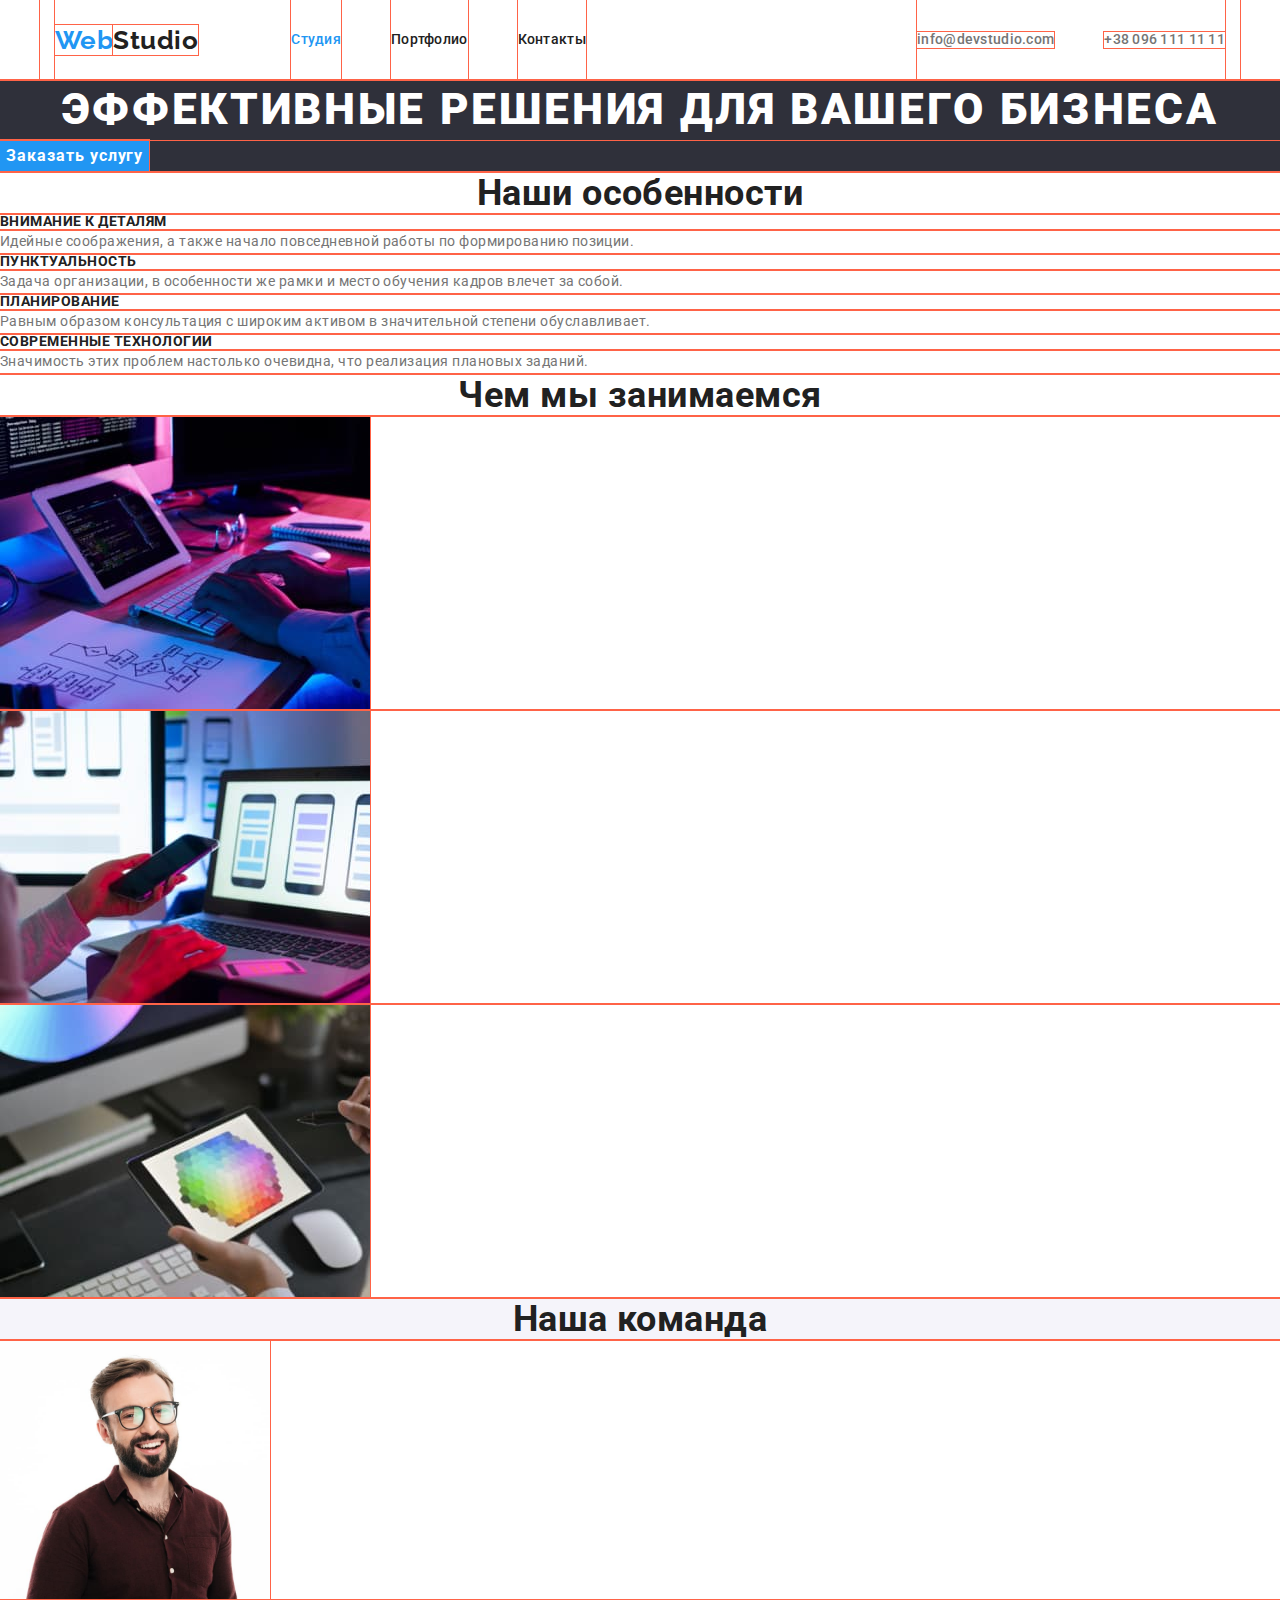
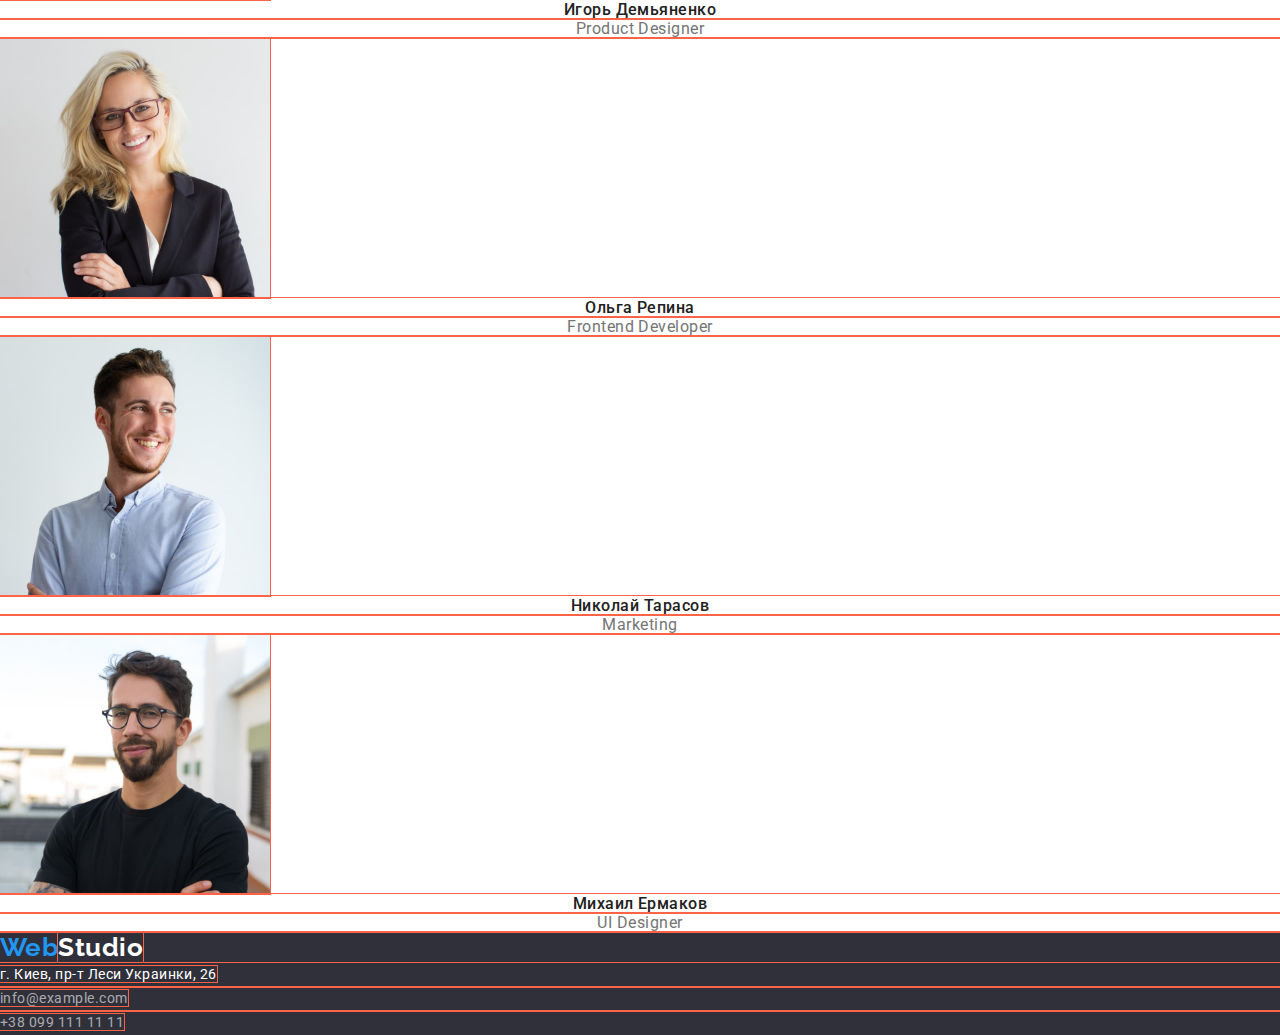
==== index.html @ 12de0ea3 "header positie" ====
<!DOCTYPE html>
<html lang="ru">
<head>
    <meta charset="UTF-8">
    <meta http-equiv="X-UA-Compatible" content="IE=edge">
    <meta name="viewport" content="width=device-width, initial-scale=1.0">
    <title>Web studio</title>
    <link rel="stylesheet" href="https://cdnjs.cloudflare.com/ajax/libs/modern-normalize/1.1.0/modern-normalize.min.css">
    <link rel="preconnect" href="https://fonts.googleapis.com">
    <link rel="preconnect" href="https://fonts.gstatic.com" crossorigin>
    <link href="https://fonts.googleapis.com/css2?family=Raleway:wght@700&family=Roboto:wght@400;500;700;900&display=swap"
        rel="stylesheet">
    <link rel="stylesheet" href="./css/styles.css" />

</head>
<body class="body">

<!--Шапка сайта-->
    <header class="page-header">
        <div class="container">
            <nav class="main-nav">
                <a href="./index.html" class="header-logo">Web<span class="header-logo-span">Studio</span></a>
                    
                <ul class="site-nav list">
                    <li class="item"><a href="./index.html" class="site-nav-link active">Студия</a></li>
                    <li class="item"><a href="./portfolio.html" class="site-nav-link">Портфолио</a></li>
                    <li class="item"><a href="./" class="site-nav-link">Контакты</a></li>
                </ul>
            </nav>
                    
            <ul class="auth-nav list">
                <li class="item"><a href="mailto:info@devstudio.com" class="auth-nav-link">info@devstudio.com</a></li>
                <li class="item"><a href="tel:+380961111111" class="auth-nav-link">+38 096 111 11 11</a></li>
            </ul>
        </div>
    </header>

 <!--Основной контент-->
    <main>

    <!--Герой-->
        <section class="hero">
            <h1 class="hero-title">Эффективные решения для вашего бизнеса</h1>
            <button type="button" class="hero-button" >Заказать услугу</button>
        </section>

    <!--Особенности-->
        <section class="section">
            <h2 class="section-title">Наши особенности</h2>
            <ul class="advantages list">
                <li>
                    <h3 class="advantages-title">Внимание к деталям</h3>
                    <p class="advantages-text">
                    Идейные соображения, а также начало повседневной работы по формированию позиции.
                    </p>
                </li>
                <li>
                    <h3 class="advantages-title">Пунктуальность</h3>
                    <p class="advantages-text">
                    Задача организации, в особенности же рамки и место обучения кадров влечет за собой.
                    </p>
                </li>
                <li>
                    <h3 class="advantages-title">Планирование</h3>
                    <p class="advantages-text">
                    Равным образом консультация с широким активом в значительной степени обуславливает.
                    </p>
                </li>
                <li>
                    <h3 class="advantages-title">Современные технологии</h3>
                    <p class="advantages-text">
                    Значимость этих проблем настолько очевидна, что реализация плановых заданий.
                    </p>
                </li>
            </ul>
        </section>

    <!--Деятельность-->
        <section class="section">
            <h2 class="section-title">Чем мы занимаемся</h2>
            <ul class="work list">
                <li>
                    <img src="./images/img1.jpg" alt="Пишем код любой сложности" 
                    width="370" height="294">
                </li>
                <li>
                    <img src="./images/img2.jpg" alt="Создаём мобильные предложения" 
                    width="370" height="294">
                </li>
                <li>
                    <img src="./images/img3.jpg" alt="Выполняем дизанейрские работы" 
                    width="370" height="294">
                </li>
            </ul>
        </section>
 
    <!--Команда-->
        <section class="section team">
            <h2 class="section-title">Наша команда</h2>
            <ul class="team list">
                <li class="team-item">
                    <img src="./images/img.jpg" alt="Игорь Демьяненко" width="270" height="260">
                    <h3 class="team-title">Игорь Демьяненко</h3>
                    <p class="team-text" lang="en">Product Designer</p>
                </li>
                <li class="team-item">
                    <img src="./images/img(1).jpg" alt="Ольга Репина" width="270"  height="260">
                    <h3 class="team-title">Ольга Репина</h3>
                    <p class="team-text" lang="en">Frontend Developer</p>
                </li>
                <li class="team-item">
                    <img src="./images/img(2).jpg" alt="Николай Тарасов" width="270"  height="260">
                    <h3 class="team-title">Николай Тарасов</h3>
                    <p class="team-text" lang="en">Marketing</p>
                </li>
                <li class="team-item">
                    <img src="./images/img(3).jpg" alt="Михаил Ермаков" width="270"  height="260">
                    <h3 class="team-title">Михаил Ермаков</h3>
                    <p class="team-text" lang="en">UI Designer</p>
                </li>
            </ul>

        </section>

    </main>

<!--Подвал-->
    <footer class="footer">
            <a class="footer-logo" href="./index.html">Web<span class="footer-logo span">Studio</span></a>
            <address>
                <ul class="address list">
                    <li><a href="https://goo.gl/maps/AirsbdC57sYQPZAz8" 
                        target="_blank" rel="noopener noreferrer" class="footer-link address">г. Киев, пр-т Леси Украинки, 26</a></li>
                    <li><a href="mailto:info@dexample.com" class="footer-link">info@example.com</a></li>
                    <li><a href="tel:+380991111111" class="footer-link">+38 099 111 11 11</a></li>
                </ul>                             
            </address>
    </footer>
</body>
</html>
---- css/styles.css ----
:root {
    --main-color: #757575;
    --secondary-color: #212121;
   
    --accent-color: #2196F3;
    --white-color: #FFFFFF;
    --grey-color: #2F303A;

    --team-color: #F5F4FA;
    --adress-color: #FFFFFF99;
}

* {
    outline: 1px solid tomato;
}

.body {
    background-color: var(--white-color);
    color: var(--main-color);
   
    font-family: Roboto, sans-serif;
    letter-spacing: 0.03em;
}

.list {
    list-style: none;
}

h1, h2, h3, h4, h5, h6, p {
    margin-top: 0;
    margin-bottom: 0;
    margin-left: 0;;
}

ul, li {
    padding: 0;
    margin: 0;
}

img {
    display: block;
}

.container  {
    width: 1200px;
    margin-left: auto;
    margin-right: auto;
    padding-left: 15px;
    padding-right: 15px;
}

/* page-header */

.page-header .container {
    display: flex;
}

/* nav */

.main-nav, .auth-nav, .site-nav {
 display: flex;
 align-items: center;
}

.header-logo {
    margin-right: 93px;
}

.header-logo,
.footer-logo {
    color: var(--accent-color);
   
    font-family: Raleway, sans-serif;
    font-weight: 700;
    font-size: 26px;
    line-height: 1.19;
    text-decoration: none;
 
}

.header-logo-span {
    color: var(--secondary-color);
}

.site-nav .item + .item {
    margin-left: 50px;
}

.site-nav-link {
    display: block;
    padding-top: 32px;
    padding-bottom: 32px;


    color: var(--secondary-color);
    
    font-weight: 500;
    font-size: 14px;
    line-height: 1.14;
    letter-spacing: 0.02em;
    text-decoration: none;
}

.site-nav-link.active {
    color: var(--accent-color);
}

.site-nav-link:hover,
.site-nav-link:focus {
    color: var(--accent-color);
}

.auth-nav .item + .item {
    margin-left: 50px;
}

.auth-nav {
    margin-left: auto;
}

.auth-nav-link {
    display: block;
    color: inherit;
    
    font-weight: 500;
    font-size: 14px;
    line-height: 1.14;
    letter-spacing: 0.02em;
    list-style: none;
    text-decoration: none;
}

.auth-nav-link:hover,
.auth-nav-link:focus {
    color: var(--accent-color);
}

/* hero */

.hero {
    background-color: rgba(47, 48, 58, 1);
}

.hero-title {
    color: var(--white-color);

    font-weight: 900;
    font-size: 44px;
    line-height: 1.36;
    text-align: center;
    letter-spacing: 0.06em;
    text-transform: uppercase;
}

/* buttons */
.hero-button {
    color: var(--white-color);
    background-color: var(--accent-color);

    font-family: roboto, sans-serif;
    font-weight: 700;
    font-size: 16px;
    line-height: 1.88;
    
    border-style:hidden;
    letter-spacing: 0.06em;
    
    cursor: pointer;
}

.hero-button:hover,
.hero-button:focus {
    background-color: #188CE8;
}


.filter-button {
    color: var(--secondary-color);

    font-family: roboto, sans-serif;
    font-weight: 500;
    font-size: 16px;
    line-height: 1.62;
    letter-spacing: 0.03em;

    cursor:pointer;

}

.filter-button:hover,
.filter-button:focus {
    color: var(--white-color);
    background-color: var(--accent-color);
}

.filter-button.active {
    color: var(--white-color);
    background-color: var(--accent-color);
}

/* section  */

.section h1 {
    color: var(--secondary-color);

    font-weight: 900;
    font-size: 44px;
    line-height: 1.36;
    text-align: center;
    letter-spacing: 0.06em;
    text-transform: uppercase;
}

.section h2 {
    color: var(--secondary-color);

    font-weight: 700;
    font-size: 36px;
    line-height: 1.17;
    text-align: center;

}

.advantages-title {
    color: var(--secondary-color);

    font-weight: 700;
    font-size: 14px;
    line-height: 1.14;
    text-transform: uppercase;
}

.advantages-text {
    font-size: 14px;
    line-height: 1.71;
}

.section.team {
    background-color: var(--team-color);
}

.team.list {
    background-color: var(--white-color);
}

.team-title,
.team-text {
    text-align: center;
}

.team p {
    font-size: 16px;
    line-height: 1.19;
}

.team h3 {
    color: var(--secondary-color);
    
    font-weight: 500;
    font-size: 16px;
    line-height: 1.19;
    letter-spacing: 0.03em;
}

.projects {
    color:var(--main-color);

    font-size: 16px;
    line-height: 1.88;
    text-decoration: none;
}

.projects h2 {
    color: var(--secondary-color);
       
    font-weight: 700;
    font-size: 18px;
    line-height: 2;
    letter-spacing: 0.06em;
    text-align: left;
}





/* footer */

.footer {
    background-color: var(--grey-color)
}


.footer-logo {
    font-family: raleway, sans-serif;
    font-weight: 700;
    font-size: 26px;
    line-height: 1.19;
    text-decoration: none;
}

.footer-logo.span {
    color:var(--white-color);
}

.footer-link {
color: var(--adress-color);

font-style: normal;
font-size: 14px;
line-height: 1.71;
text-decoration: none;
}

.footer-link:hover,
.footer-link:focus {
    color: var(--accent-color);
}

.footer-link.address {
    color: var(--white-color);
}

.footer-link.address:hover,
.footer-link.address:focus {
    color: var(--accent-color);
}
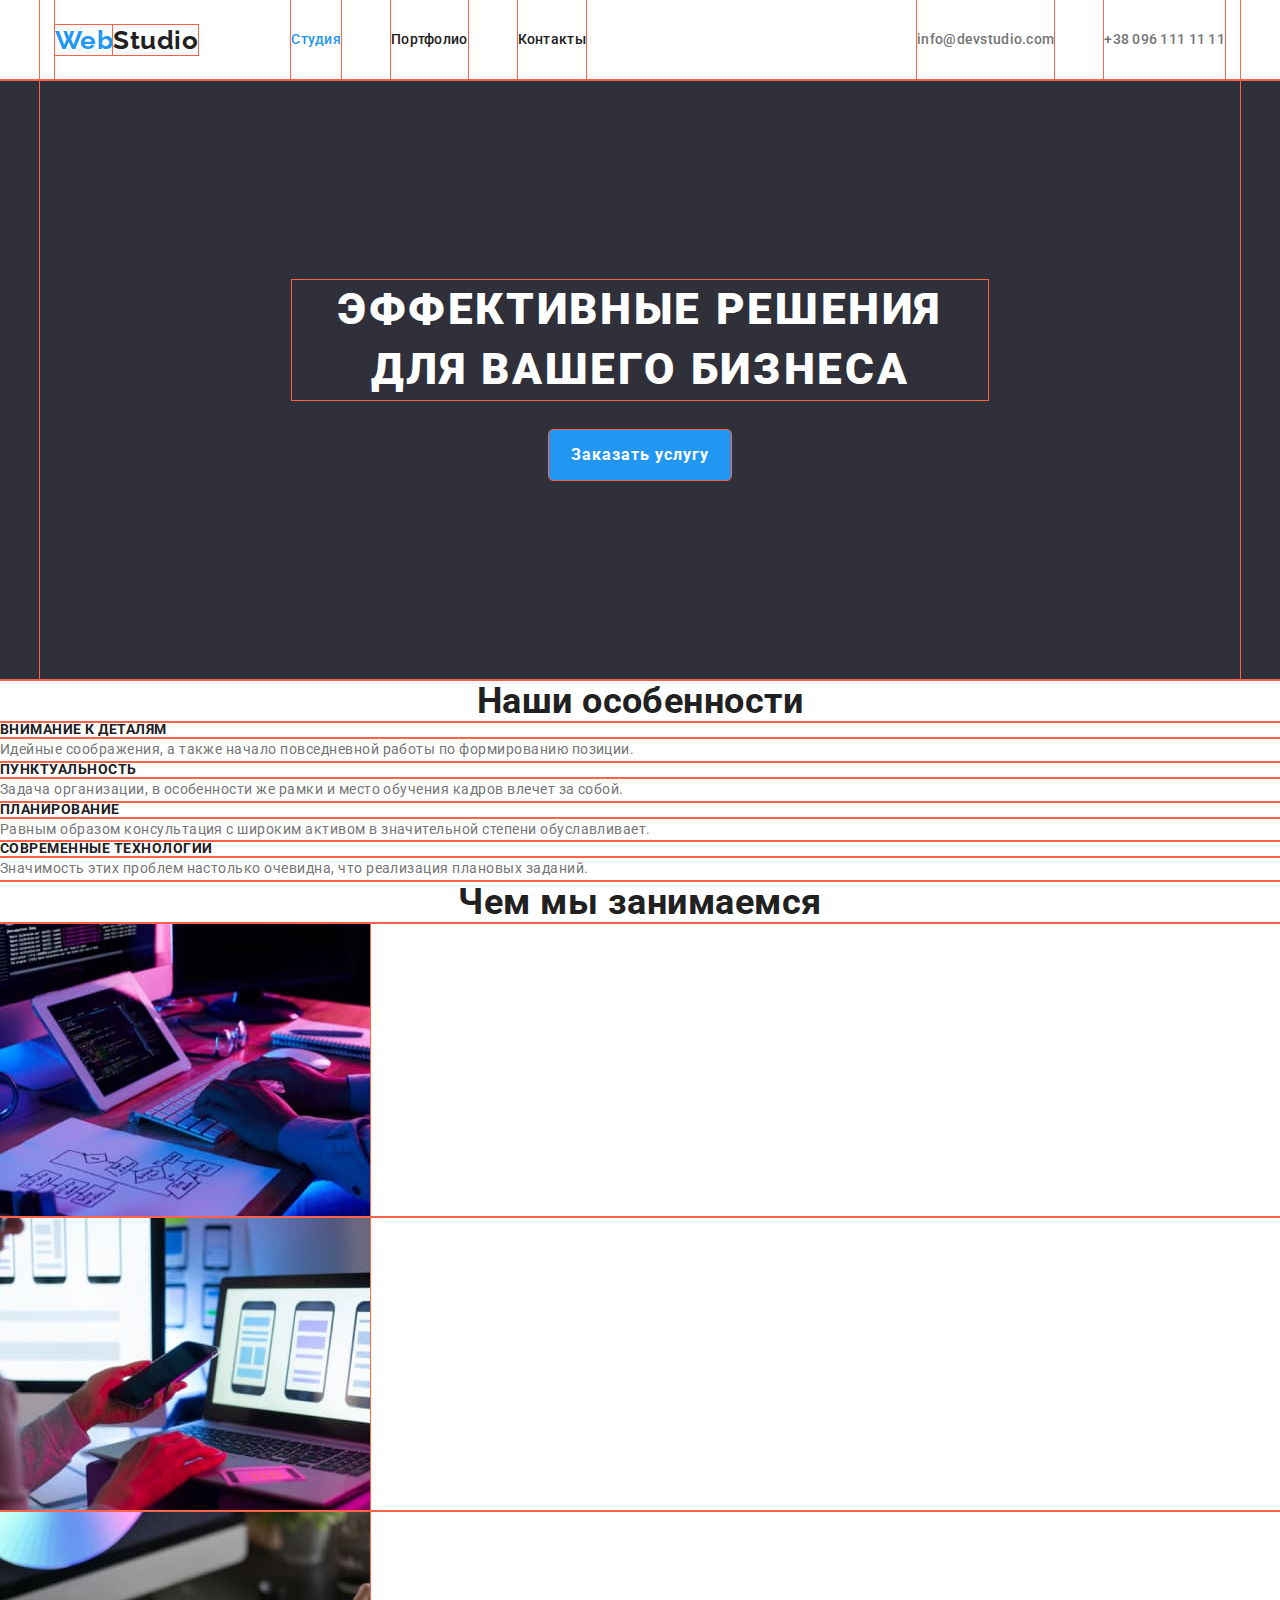
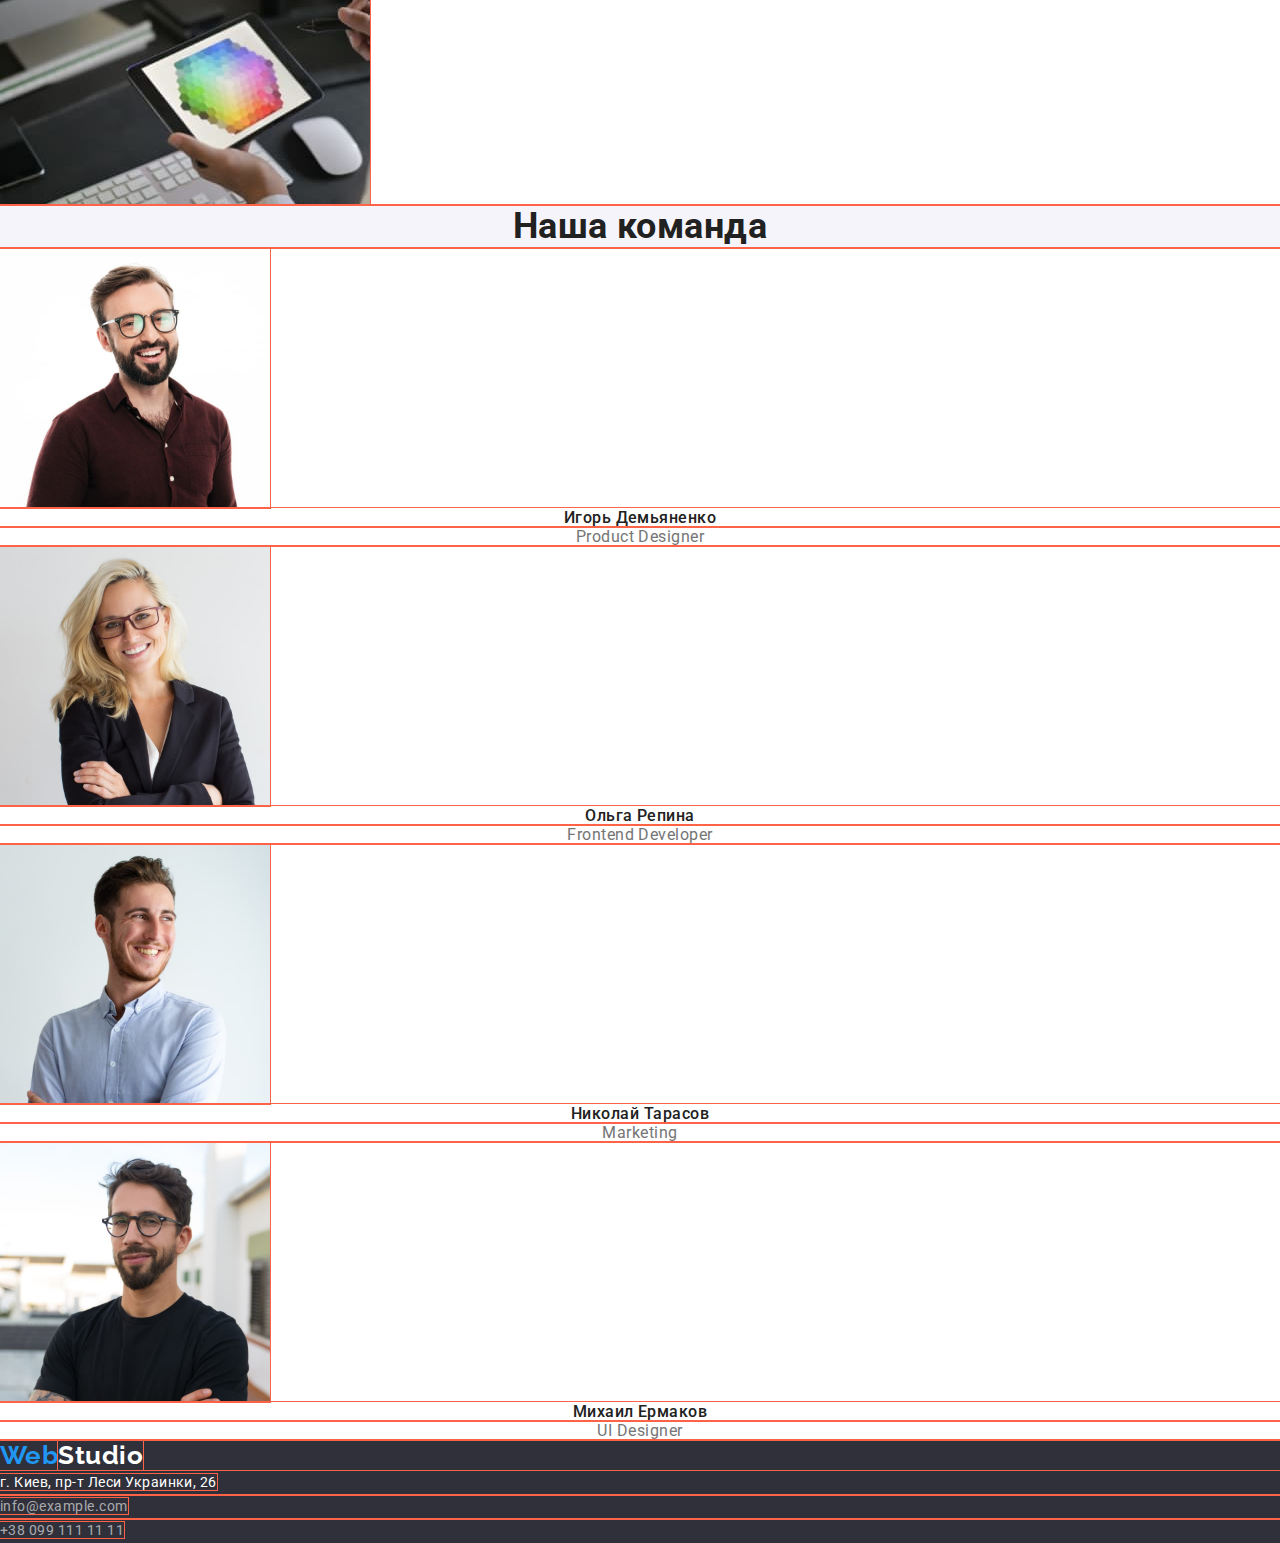
==== commit b2a1d114: "hero position" ====
--- a/index.html
+++ b/index.html
@@ -40,8 +40,10 @@
 
     <!--Герой-->
         <section class="hero">
-            <h1 class="hero-title">Эффективные решения для вашего бизнеса</h1>
-            <button type="button" class="hero-button" >Заказать услугу</button>
+            <div class="container">
+                <h1 class="hero-title">Эффективные решения для вашего бизнеса</h1>
+                <button type="button" class="hero-button">Заказать услугу</button>
+            </div>
         </section>
 
     <!--Особенности-->
--- a/css/styles.css
+++ b/css/styles.css
@@ -121,6 +121,9 @@
 
 .auth-nav-link {
     display: block;
+    padding-top: 32px;
+    padding-bottom: 32px;
+   
     color: inherit;
     
     font-weight: 500;
@@ -142,9 +145,19 @@
     background-color: rgba(47, 48, 58, 1);
 }
 
+.hero .container {
+    display: block;
+    padding-top: 200px;
+    padding-bottom: 200px;
+}
+
 .hero-title {
-    color: var(--white-color);
-
+    width: 696px;
+    margin-left: auto;
+    margin-right: auto;
+    margin-bottom: 30px;
+    
+    color: var(--white-color);
     font-weight: 900;
     font-size: 44px;
     line-height: 1.36;
@@ -155,6 +168,11 @@
 
 /* buttons */
 .hero-button {
+    display: block;
+    padding: 10px 22px 10px 22px;
+    margin-left: auto;
+    margin-right: auto;
+    
     color: var(--white-color);
     background-color: var(--accent-color);
 
@@ -162,6 +180,7 @@
     font-weight: 700;
     font-size: 16px;
     line-height: 1.88;
+    border-radius: 4px;
     
     border-style:hidden;
     letter-spacing: 0.06em;
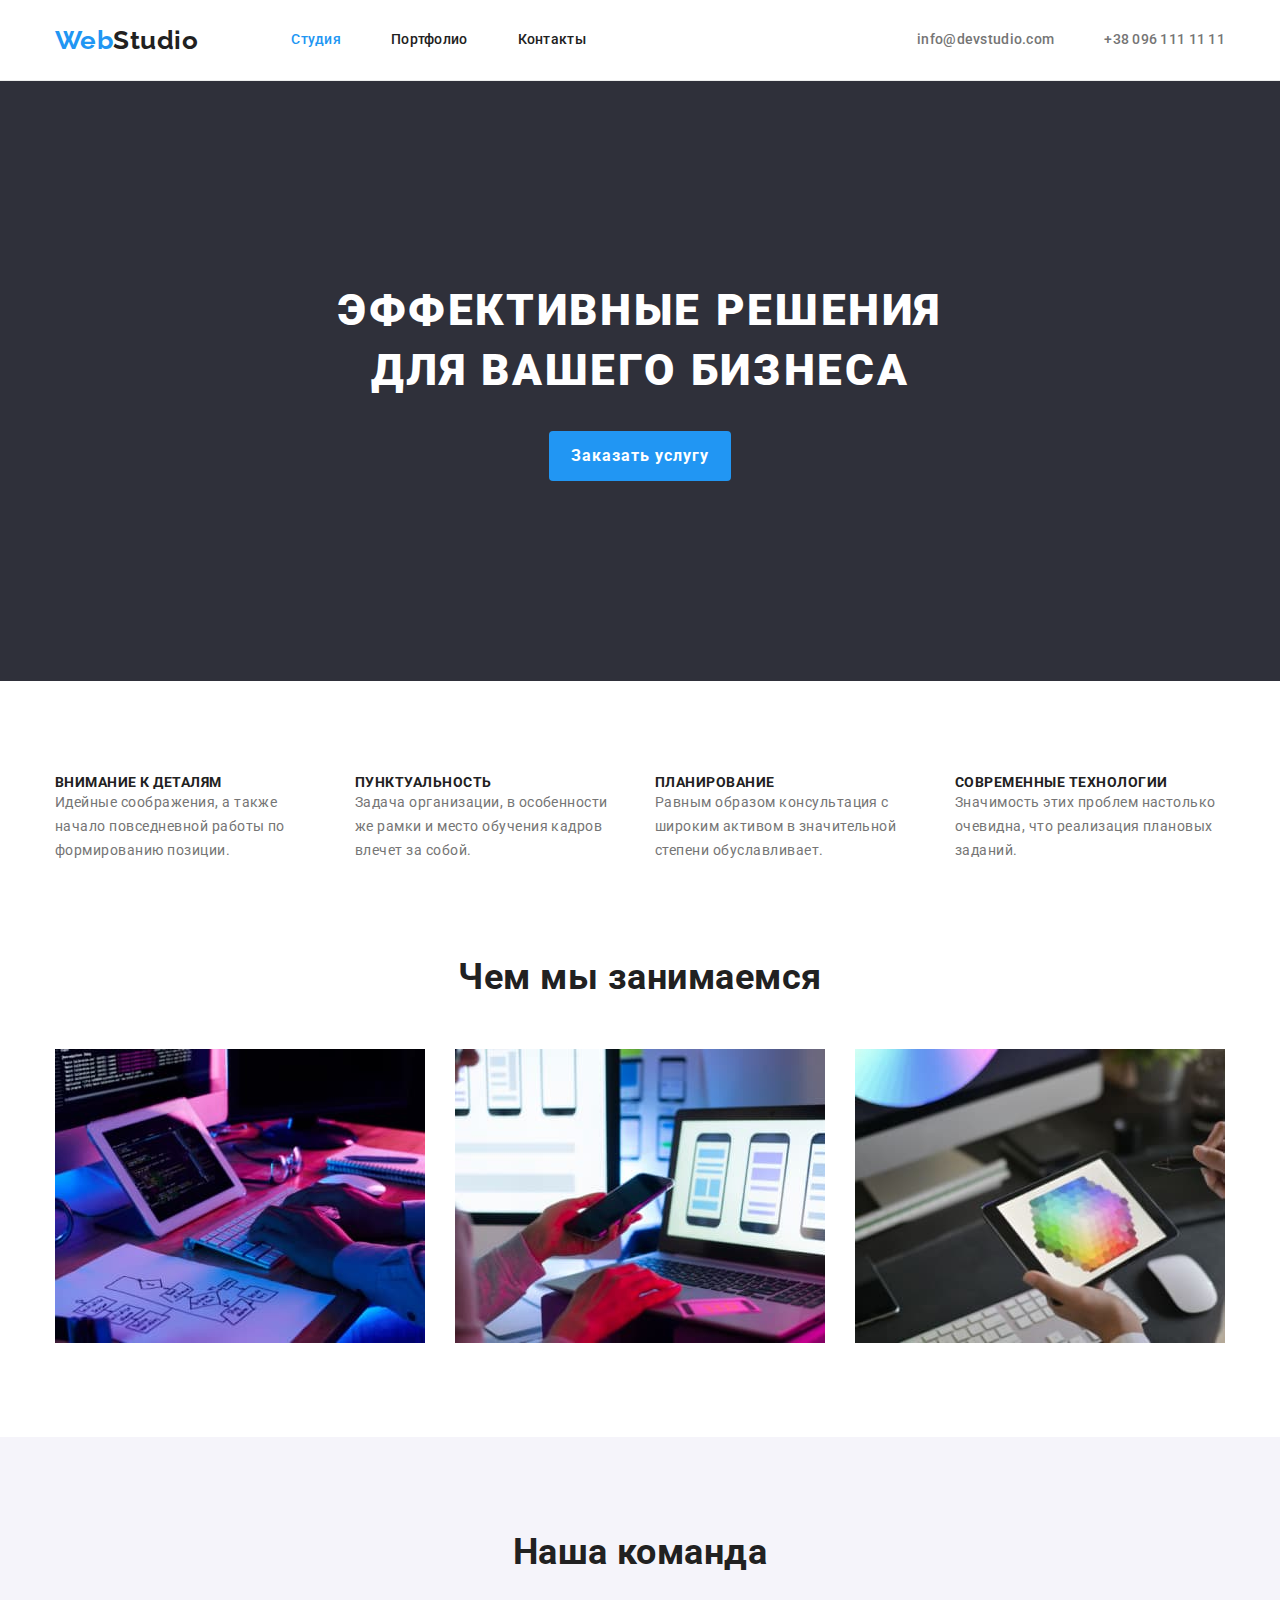
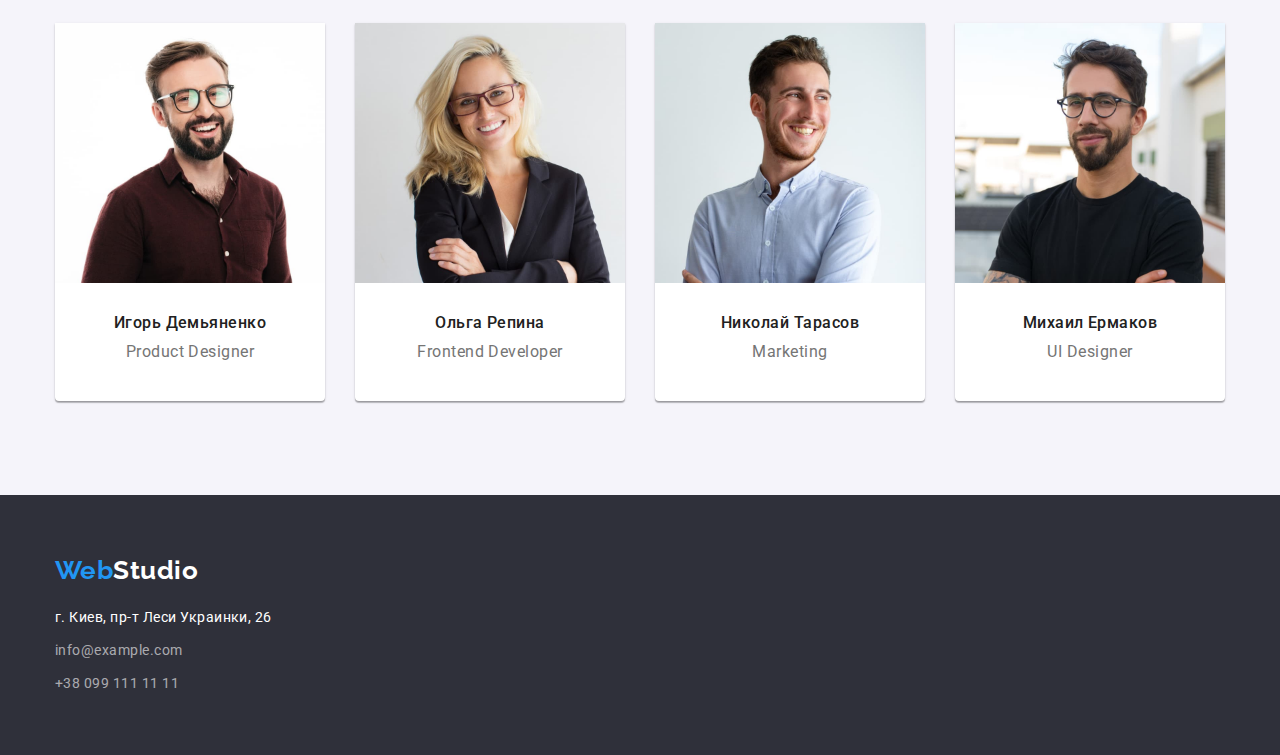
==== commit 0cf83f59: "container position" ====
--- a/index.html
+++ b/index.html
@@ -40,103 +40,107 @@
 
     <!--Герой-->
         <section class="hero">
-            <div class="container">
-                <h1 class="hero-title">Эффективные решения для вашего бизнеса</h1>
+            <div class="container hero">
+                <h1 class="hero-title">Эффективные решения <br /> для вашего бизнеса</h1>
                 <button type="button" class="hero-button">Заказать услугу</button>
             </div>
         </section>
 
     <!--Особенности-->
         <section class="section">
-            <h2 class="section-title">Наши особенности</h2>
-            <ul class="advantages list">
-                <li>
+            <h2 class="advantages-main-title">Наши особенности</h2>
+            <div class="container our-advantages">
+                <ul class="advantages list">
+                <li class="item">
                     <h3 class="advantages-title">Внимание к деталям</h3>
                     <p class="advantages-text">
                     Идейные соображения, а также начало повседневной работы по формированию позиции.
                     </p>
                 </li>
-                <li>
+                <li class="item">
                     <h3 class="advantages-title">Пунктуальность</h3>
                     <p class="advantages-text">
                     Задача организации, в особенности же рамки и место обучения кадров влечет за собой.
                     </p>
                 </li>
-                <li>
+                <li class="item">
                     <h3 class="advantages-title">Планирование</h3>
                     <p class="advantages-text">
                     Равным образом консультация с широким активом в значительной степени обуславливает.
                     </p>
                 </li>
-                <li>
+                <li class="item">
                     <h3 class="advantages-title">Современные технологии</h3>
                     <p class="advantages-text">
                     Значимость этих проблем настолько очевидна, что реализация плановых заданий.
                     </p>
                 </li>
-            </ul>
+                </ul>
+            </div>
         </section>
 
     <!--Деятельность-->
         <section class="section">
-            <h2 class="section-title">Чем мы занимаемся</h2>
+            <h2 class="work-title">Чем мы занимаемся</h2>
+            <div class="container our-work">
             <ul class="work list">
-                <li>
-                    <img src="./images/img1.jpg" alt="Пишем код любой сложности" 
-                    width="370" height="294">
+                <li class="item">
+                    <img src="./images/img1.jpg" alt="Пишем код любой сложности" width="370" height="294">
                 </li>
-                <li>
-                    <img src="./images/img2.jpg" alt="Создаём мобильные предложения" 
-                    width="370" height="294">
+                <li class="item">
+                    <img src="./images/img2.jpg" alt="Создаём мобильные предложения" width="370" height="294">
                 </li>
-                <li>
-                    <img src="./images/img3.jpg" alt="Выполняем дизанейрские работы" 
-                    width="370" height="294">
+                <li class="item">
+                    <img src="./images/img3.jpg" alt="Выполняем дизанейрские работы" width="370" height="294">
                 </li>
             </ul>
+            </div>
         </section>
  
     <!--Команда-->
         <section class="section team">
             <h2 class="section-title">Наша команда</h2>
-            <ul class="team list">
-                <li class="team-item">
-                    <img src="./images/img.jpg" alt="Игорь Демьяненко" width="270" height="260">
-                    <h3 class="team-title">Игорь Демьяненко</h3>
-                    <p class="team-text" lang="en">Product Designer</p>
-                </li>
-                <li class="team-item">
-                    <img src="./images/img(1).jpg" alt="Ольга Репина" width="270"  height="260">
-                    <h3 class="team-title">Ольга Репина</h3>
-                    <p class="team-text" lang="en">Frontend Developer</p>
-                </li>
-                <li class="team-item">
-                    <img src="./images/img(2).jpg" alt="Николай Тарасов" width="270"  height="260">
-                    <h3 class="team-title">Николай Тарасов</h3>
-                    <p class="team-text" lang="en">Marketing</p>
-                </li>
-                <li class="team-item">
-                    <img src="./images/img(3).jpg" alt="Михаил Ермаков" width="270"  height="260">
-                    <h3 class="team-title">Михаил Ермаков</h3>
-                    <p class="team-text" lang="en">UI Designer</p>
-                </li>
-            </ul>
-
+            <div class="container our-team">
+                <ul class="team list">
+                    <li class="item">
+                        <img src="./images/img.jpg" alt="Игорь Демьяненко" width="270" height="260">
+                        <h3 class="team-title">Игорь Демьяненко</h3>
+                        <p class="team-text" lang="en">Product Designer</p>
+                    </li>
+                    <li class="item">
+                        <img src="./images/img(1).jpg" alt="Ольга Репина" width="270" height="260">
+                        <h3 class="team-title">Ольга Репина</h3>
+                        <p class="team-text" lang="en">Frontend Developer</p>
+                    </li>
+                    <li class="item">
+                        <img src="./images/img(2).jpg" alt="Николай Тарасов" width="270" height="260">
+                        <h3 class="team-title">Николай Тарасов</h3>
+                        <p class="team-text" lang="en">Marketing</p>
+                    </li>
+                    <li class="item">
+                        <img src="./images/img(3).jpg" alt="Михаил Ермаков" width="270" height="260">
+                        <h3 class="team-title">Михаил Ермаков</h3>
+                        <p class="team-text" lang="en">UI Designer</p>
+                    </li>
+                </ul>
+            </div>
         </section>
 
     </main>
 
 <!--Подвал-->
     <footer class="footer">
+        <div class="container">
             <a class="footer-logo" href="./index.html">Web<span class="footer-logo span">Studio</span></a>
             <address>
                 <ul class="address list">
-                    <li><a href="https://goo.gl/maps/AirsbdC57sYQPZAz8" 
-                        target="_blank" rel="noopener noreferrer" class="footer-link address">г. Киев, пр-т Леси Украинки, 26</a></li>
-                    <li><a href="mailto:info@dexample.com" class="footer-link">info@example.com</a></li>
-                    <li><a href="tel:+380991111111" class="footer-link">+38 099 111 11 11</a></li>
-                </ul>                             
+                    <li class="item"><a href="https://goo.gl/maps/AirsbdC57sYQPZAz8" target="_blank" rel="noopener noreferrer"
+                            class="footer-link address">г. Киев, пр-т Леси Украинки, 26</a></li>
+                    <li class="item"><a href="mailto:info@dexample.com" class="footer-link">info@example.com</a></li>
+                    <li class="item"><a href="tel:+380991111111" class="footer-link">+38 099 111 11 11</a></li>
+                </ul>
             </address>
+        </div>
     </footer>
 </body>
 </html>--- a/css/styles.css
+++ b/css/styles.css
@@ -12,7 +12,7 @@
 }
 
 * {
-    outline: 1px solid tomato;
+    /* outline: 1px solid tomato; */
 }
 
 .body {
@@ -51,6 +51,10 @@
 }
 
 /* page-header */
+
+.page-header {
+    border-bottom: 1px solid #ECECEC;
+}
 
 .page-header .container {
     display: flex;
@@ -146,15 +150,11 @@
 }
 
 .hero .container {
-    display: block;
     padding-top: 200px;
     padding-bottom: 200px;
 }
 
 .hero-title {
-    width: 696px;
-    margin-left: auto;
-    margin-right: auto;
     margin-bottom: 30px;
     
     color: var(--white-color);
@@ -195,13 +195,18 @@
 
 
 .filter-button {
-    color: var(--secondary-color);
+    padding: 6px 22px 6px 22px;
+
+    color: var(--secondary-color);
+    background-color: var(--team-color);
 
     font-family: roboto, sans-serif;
     font-weight: 500;
     font-size: 16px;
     line-height: 1.62;
     letter-spacing: 0.03em;
+    border-radius: 4px;
+    border: none;
 
     cursor:pointer;
 
@@ -214,6 +219,10 @@
 }
 
 .filter-button.active {
+
+    box-shadow: 0px 3px 1px rgba(0, 0, 0, 0.1), 0px 1px 2px rgba(0, 0, 0, 0.08), 0px 2px 2px rgba(0, 0, 0, 0.12);
+    border-radius: 4px;
+
     color: var(--white-color);
     background-color: var(--accent-color);
 }
@@ -241,6 +250,39 @@
 
 }
 
+/* visuali hidden */
+
+.advantages-main-title {
+    position: absolute;
+    width: 1px;
+    height: 1px;
+    margin: -1px;
+    border: 0;
+    padding: 0;
+    white-space: nowrap;
+    clip-path: inset(100%);
+    clip: rect(0 0 0 0);
+    overflow: hidden;
+}
+
+/* advantages */
+.container .advantages {
+    display: flex;
+}
+
+.container.our-advantages {
+    margin-top: 94px;
+}
+
+.advantages .item {
+    margin-right: 30px;
+    width: calc((100% - 90px) / 4);
+}
+
+.advantages .item:nth-child(4n) {
+    margin-right: 0;
+}
+
 .advantages-title {
     color: var(--secondary-color);
 
@@ -255,17 +297,69 @@
     line-height: 1.71;
 }
 
+
+/* work list */
+
+
+.container .work {
+    display: flex;
+    justify-content: space-between;
+}
+
+.container.our-work {
+    margin-top: 50px;
+}
+
+.work-title {
+    margin-top: 94px;
+}
+
+
+/* team */
+
+
 .section.team {
     background-color: var(--team-color);
+    margin-top: 94px;;
+    padding-top: 94px;
+    padding-bottom: 94px;
+}
+
+.container.our-team {
+    margin-top: 50px;
+}
+
+.container .team {
+    display: flex;
+}
+
+.team .item {
+    width: calc((100% -90px) /4);
+    margin-right: 30px;
+    padding-bottom: 30px;
+
+    box-shadow: 0px 1px 3px rgba(0, 0, 0, 0.12), 0px 1px 1px rgba(0, 0, 0, 0.14), 0px 2px 1px rgba(0, 0, 0, 0.2);
+    border-radius: 0px 0px 4px 4px;
+
+    background-color: var(--white-color);
+}
+
+.team .item:nth-child(4n) {
+    margin-right: 0px;
 }
 
 .team.list {
-    background-color: var(--white-color);
+    background-color: var(--team-color);
+}
+
+.team-title {
+    margin-top: 30px;
 }
 
 .team-title,
 .team-text {
     text-align: center;
+    margin-bottom: 10px;
 }
 
 .team p {
@@ -282,12 +376,83 @@
     letter-spacing: 0.03em;
 }
 
-.projects {
+/* projects portfolio */
+
+.section.portfolio {
+    margin-top: 94px;
+    margin-bottom: 94px;
+}
+
+.section-title.our-portfolio {
+    position: absolute;
+    width: 1px;
+    height: 1px;
+    margin: -1px;
+    border: 0;
+    padding: 0;
+    white-space: nowrap;
+    clip-path: inset(100%);
+    clip: rect(0 0 0 0);
+    overflow: hidden;
+}
+
+.container .filters {
+    display: flex;
+    justify-content: center;
+}
+
+.filters .item:not(:last-child) {
+    margin-right: 8px;
+}
+
+
+.container.our-projects {
+    margin-top: 34px;
+}
+
+.container .projects {
+    display: flex;
+    flex-wrap: wrap;
+}
+
+.projects-link {
+
     color:var(--main-color);
 
     font-size: 16px;
     line-height: 1.88;
     text-decoration: none;
+}
+
+.projects-link .title {
+    padding-top: 20px;
+    padding-left: 24px;
+    padding-right: 24px;
+    padding-bottom: 8px;
+}
+
+.projects-link .text {
+    padding-left: 24px;
+    padding-right: 24px;
+}
+
+.projects .item {
+    padding-bottom: 20px;
+
+    outline: 1px solid #EEEEEE;
+}
+
+.projects .item {
+    margin-right: 30px;
+    margin-bottom: 30px;
+}
+
+.projects .item:nth-child(3n) {
+    margin-right: 0px;
+}
+
+.projects .item:nth-last-child(-n+3) {
+    margin-bottom: 0px;
 }
 
 .projects h2 {
@@ -300,13 +465,12 @@
     text-align: left;
 }
 
-
-
-
-
 /* footer */
 
 .footer {
+    padding-top: 60px;
+    padding-bottom: 60px;
+
     background-color: var(--grey-color)
 }
 
@@ -326,6 +490,7 @@
 .footer-link {
 color: var(--adress-color);
 
+font-weight: 400;
 font-style: normal;
 font-size: 14px;
 line-height: 1.71;
@@ -337,6 +502,16 @@
     color: var(--accent-color);
 }
 
+.address {
+    margin-top: 20px;
+}
+
+.address .item:not(:last-child) {
+    margin-bottom: 9px;
+}
+
+
+
 .footer-link.address {
     color: var(--white-color);
 }
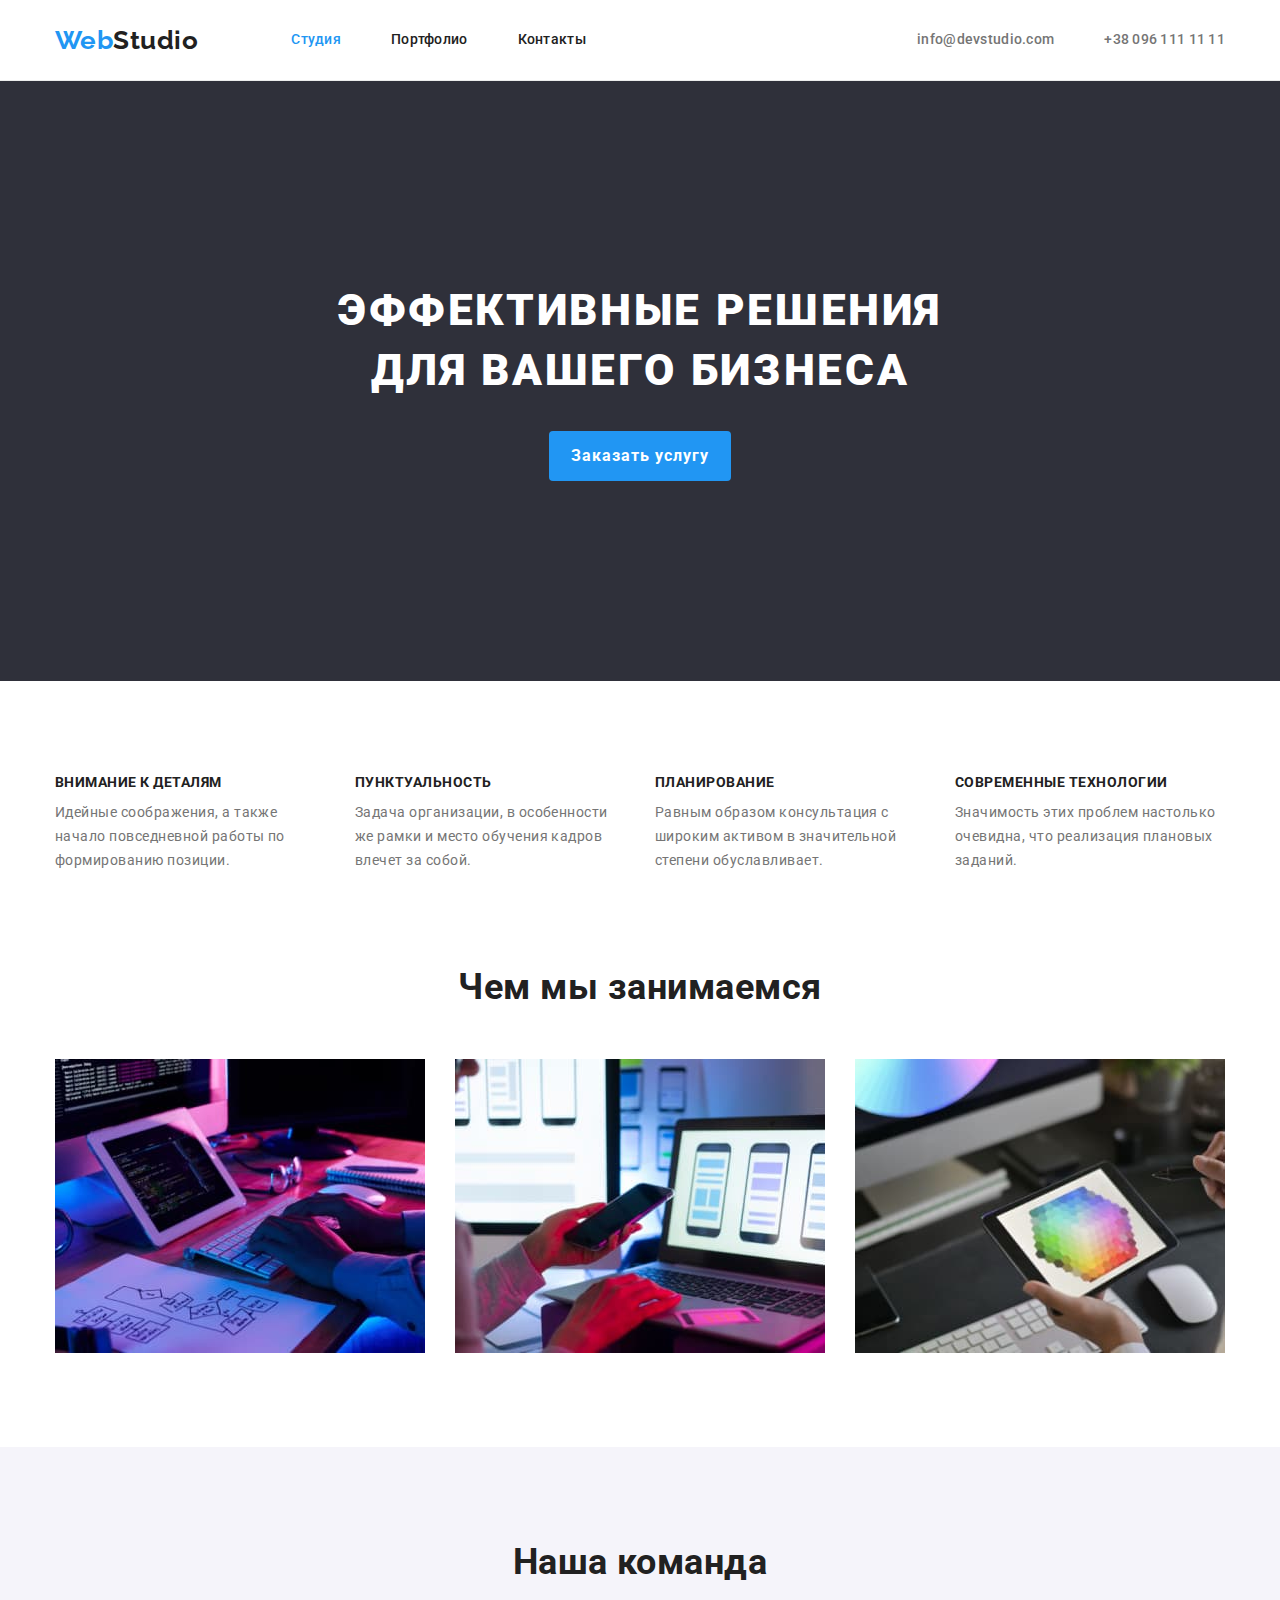
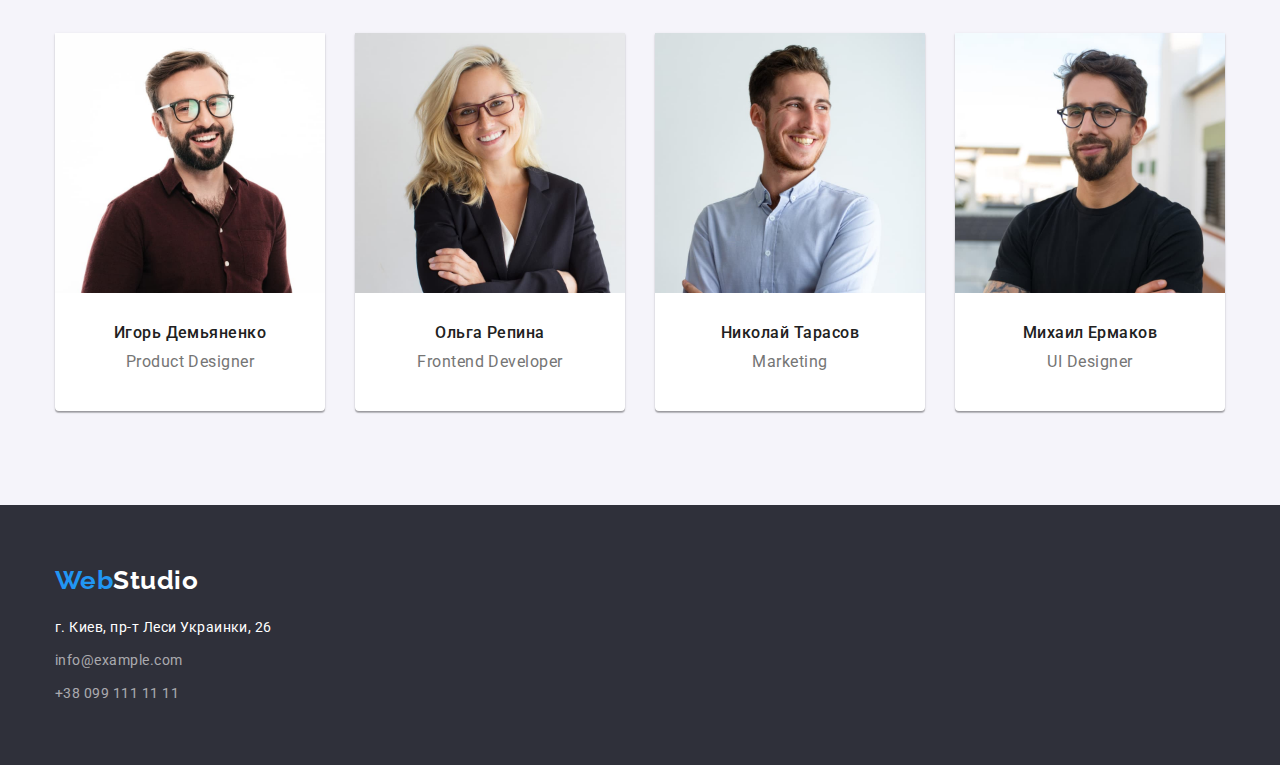
==== commit f5e19c4d: "margin update" ====
--- a/index.html
+++ b/index.html
@@ -81,8 +81,8 @@
 
     <!--Деятельность-->
         <section class="section">
+            <div class="container our-work">
             <h2 class="work-title">Чем мы занимаемся</h2>
-            <div class="container our-work">
             <ul class="work list">
                 <li class="item">
                     <img src="./images/img1.jpg" alt="Пишем код любой сложности" width="370" height="294">
@@ -99,8 +99,8 @@
  
     <!--Команда-->
         <section class="section team">
-            <h2 class="section-title">Наша команда</h2>
             <div class="container our-team">
+                <h2 class="section-title">Наша команда</h2>
                 <ul class="team list">
                     <li class="item">
                         <img src="./images/img.jpg" alt="Игорь Демьяненко" width="270" height="260">
--- a/css/styles.css
+++ b/css/styles.css
@@ -30,7 +30,7 @@
 h1, h2, h3, h4, h5, h6, p {
     margin-top: 0;
     margin-bottom: 0;
-    margin-left: 0;;
+    margin-left: 0;
 }
 
 ul, li {
@@ -152,6 +152,7 @@
 .hero .container {
     padding-top: 200px;
     padding-bottom: 200px;
+    margin: 0% auto;
 }
 
 .hero-title {
@@ -293,6 +294,7 @@
 }
 
 .advantages-text {
+    margin-top: 10px;
     font-size: 14px;
     line-height: 1.71;
 }
@@ -302,14 +304,11 @@
 
 
 .container .work {
+    margin-top: 50px;
     display: flex;
     justify-content: space-between;
 }
 
-.container.our-work {
-    margin-top: 50px;
-}
-
 .work-title {
     margin-top: 94px;
 }
@@ -320,13 +319,12 @@
 
 .section.team {
     background-color: var(--team-color);
-    margin-top: 94px;;
+}
+
+.container.our-team {
+    margin-top: 94px;
     padding-top: 94px;
     padding-bottom: 94px;
-}
-
-.container.our-team {
-    margin-top: 50px;
 }
 
 .container .team {
@@ -349,6 +347,8 @@
 }
 
 .team.list {
+    margin-top: 50px;
+
     background-color: var(--team-color);
 }
 
@@ -468,12 +468,13 @@
 /* footer */
 
 .footer {
+    background-color: var(--grey-color);
+}
+
+.footer .container {
     padding-top: 60px;
     padding-bottom: 60px;
-
-    background-color: var(--grey-color)
-}
-
+}
 
 .footer-logo {
     font-family: raleway, sans-serif;
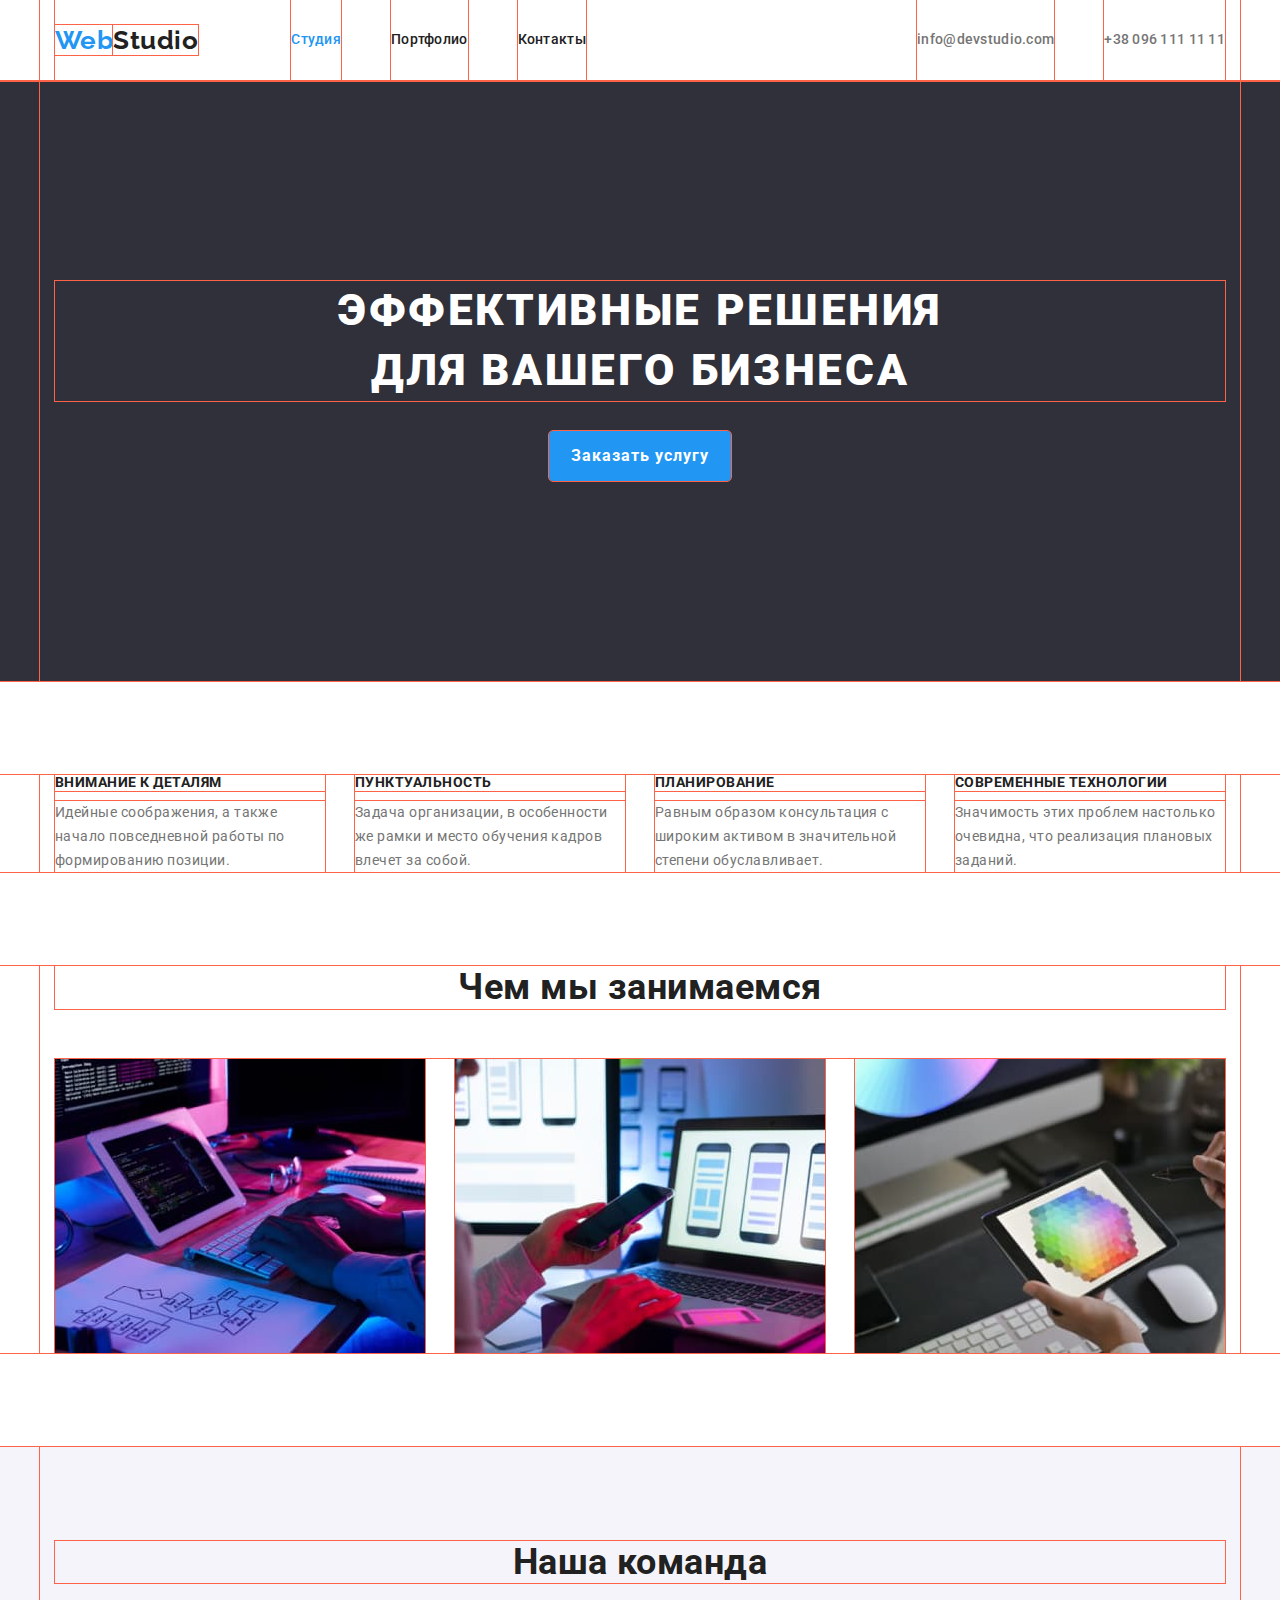
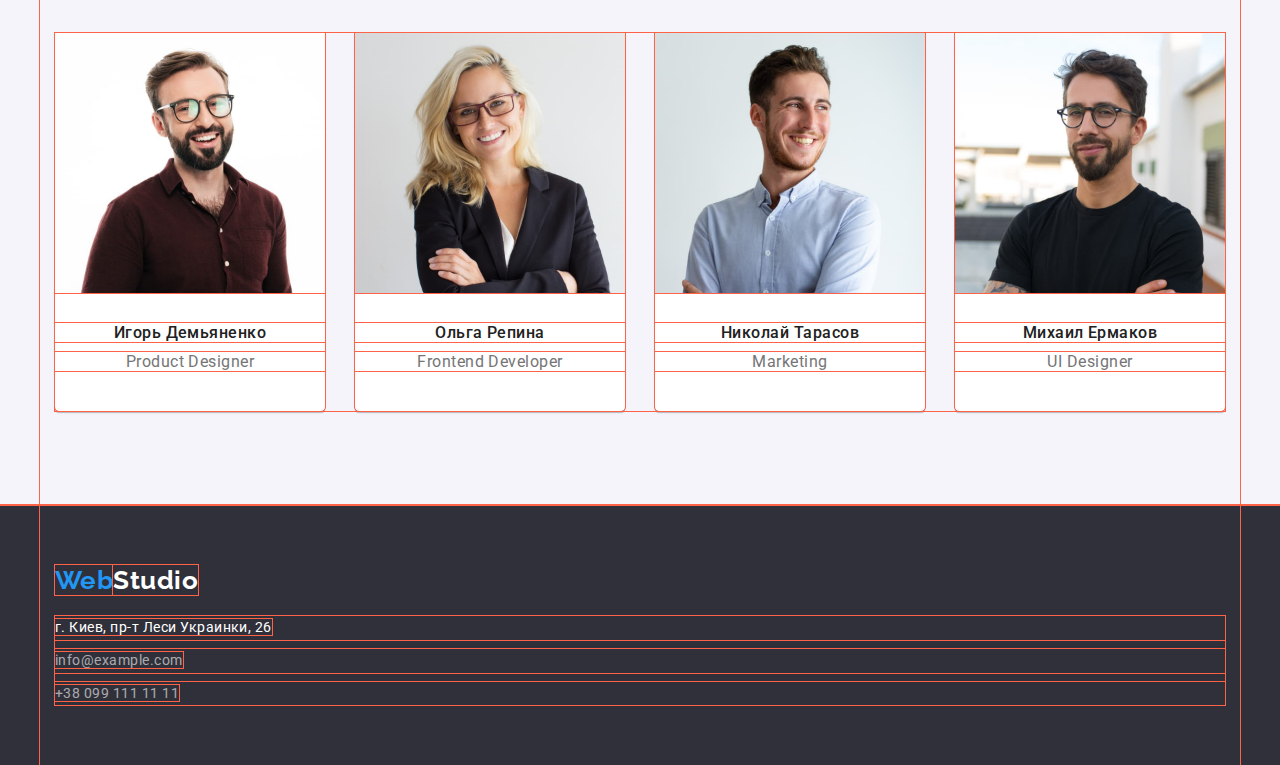
==== commit 21a6f567: "update + test" ====
--- a/index.html
+++ b/index.html
@@ -5,11 +5,11 @@
     <meta http-equiv="X-UA-Compatible" content="IE=edge">
     <meta name="viewport" content="width=device-width, initial-scale=1.0">
     <title>Web studio</title>
-    <link rel="stylesheet" href="https://cdnjs.cloudflare.com/ajax/libs/modern-normalize/1.1.0/modern-normalize.min.css">
     <link rel="preconnect" href="https://fonts.googleapis.com">
     <link rel="preconnect" href="https://fonts.gstatic.com" crossorigin>
     <link href="https://fonts.googleapis.com/css2?family=Raleway:wght@700&family=Roboto:wght@400;500;700;900&display=swap"
         rel="stylesheet">
+    <link rel="stylesheet" href="https://cdnjs.cloudflare.com/ajax/libs/modern-normalize/1.1.0/modern-normalize.min.css">
     <link rel="stylesheet" href="./css/styles.css" />
 
 </head>
--- a/css/styles.css
+++ b/css/styles.css
@@ -12,7 +12,7 @@
 }
 
 * {
-    /* outline: 1px solid tomato; */
+    outline: 1px solid tomato;
 }
 
 .body {
@@ -146,13 +146,12 @@
 /* hero */
 
 .hero {
-    background-color: rgba(47, 48, 58, 1);
+    background-color: #2F303A
 }
 
 .hero .container {
     padding-top: 200px;
     padding-bottom: 200px;
-    margin: 0% auto;
 }
 
 .hero-title {
@@ -208,7 +207,6 @@
     letter-spacing: 0.03em;
     border-radius: 4px;
     border: none;
-
     cursor:pointer;
 
 }
@@ -217,6 +215,8 @@
 .filter-button:focus {
     color: var(--white-color);
     background-color: var(--accent-color);
+    box-shadow: 0px 3px 1px rgba(0, 0, 0, 0.1), 0px 1px 2px rgba(0, 0, 0, 0.08), 0px 2px 2px rgba(0, 0, 0, 0.12);
+    border-radius: 4px;
 }
 
 .filter-button.active {
@@ -306,7 +306,14 @@
 .container .work {
     margin-top: 50px;
     display: flex;
-    justify-content: space-between;
+}
+
+.work.list {
+    width: calc((100% -60px) /3);
+}
+
+.work .item {
+    margin-right: 30px;
 }
 
 .work-title {
@@ -469,6 +476,8 @@
 
 .footer {
     background-color: var(--grey-color);
+    margin-right: auto;
+    margin-left: auto;
 }
 
 .footer .container {
@@ -515,6 +524,7 @@
 
 .footer-link.address {
     color: var(--white-color);
+    
 }
 
 .footer-link.address:hover,
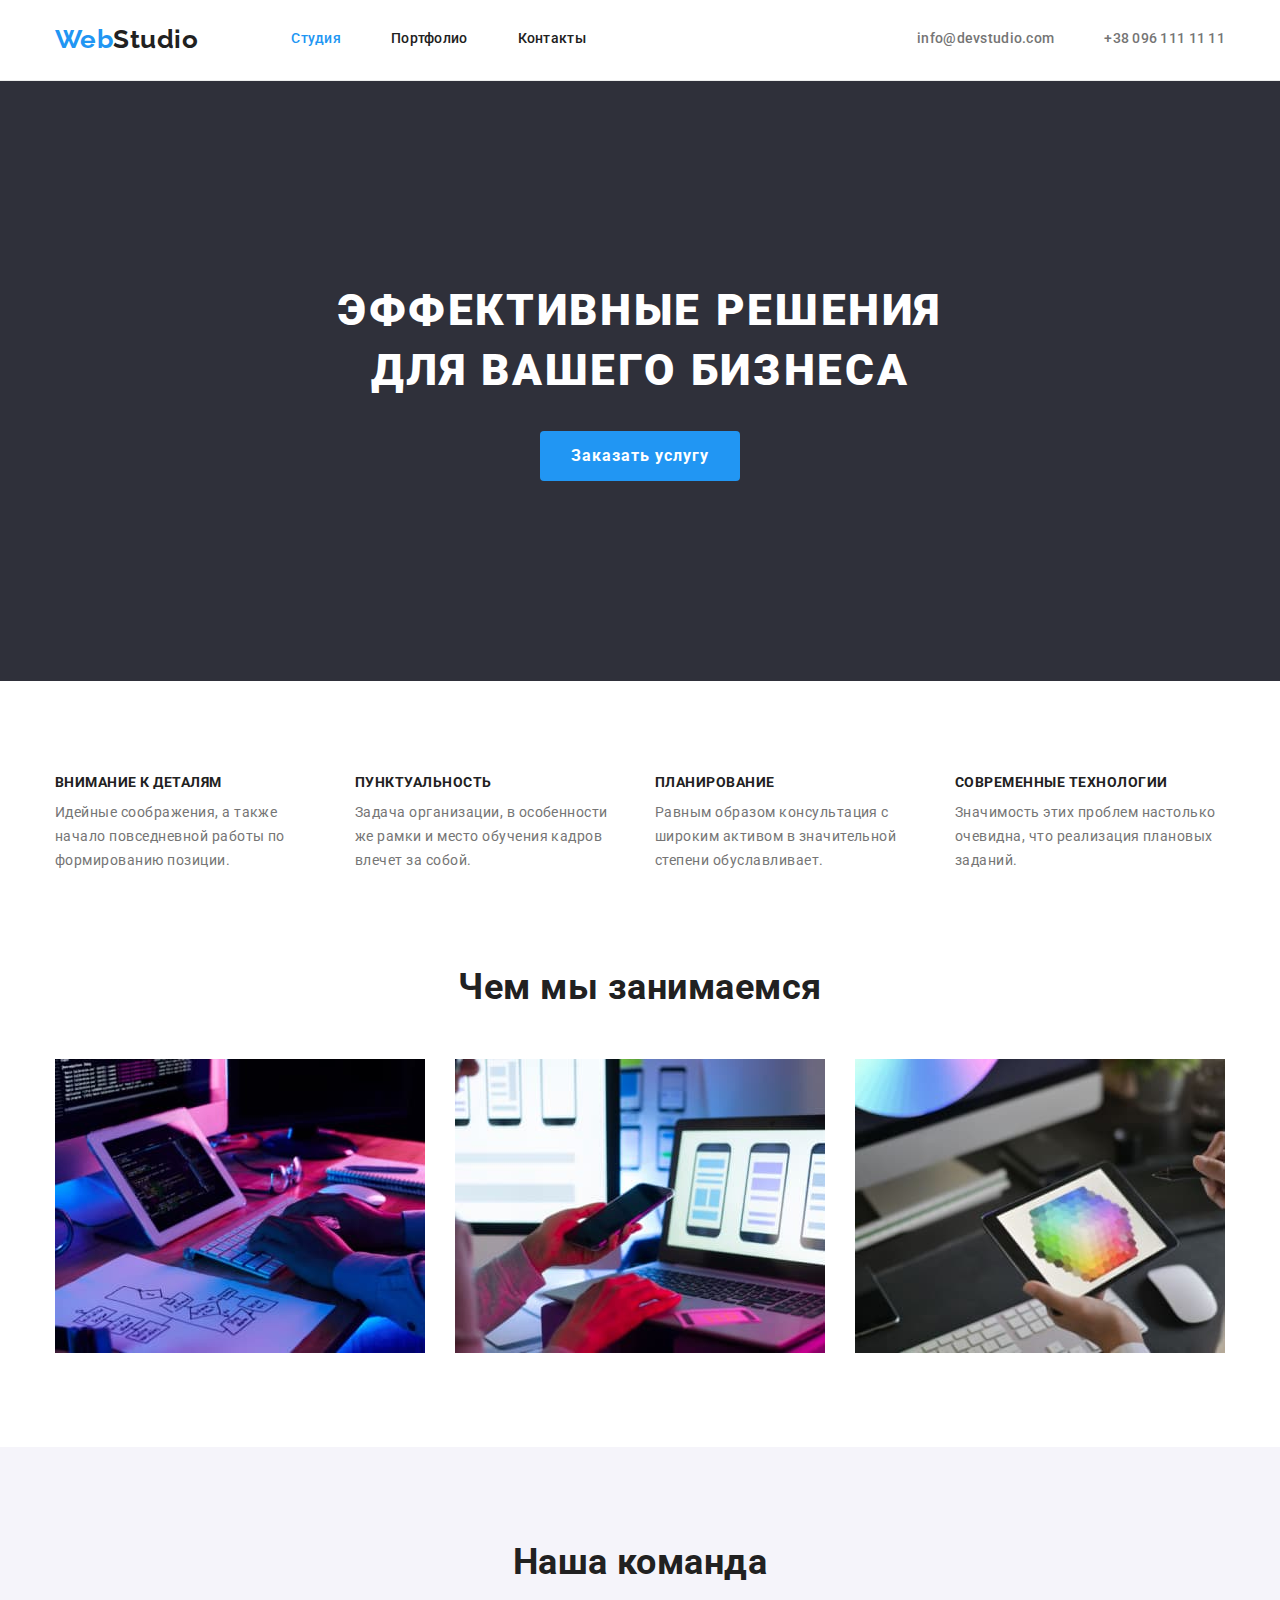
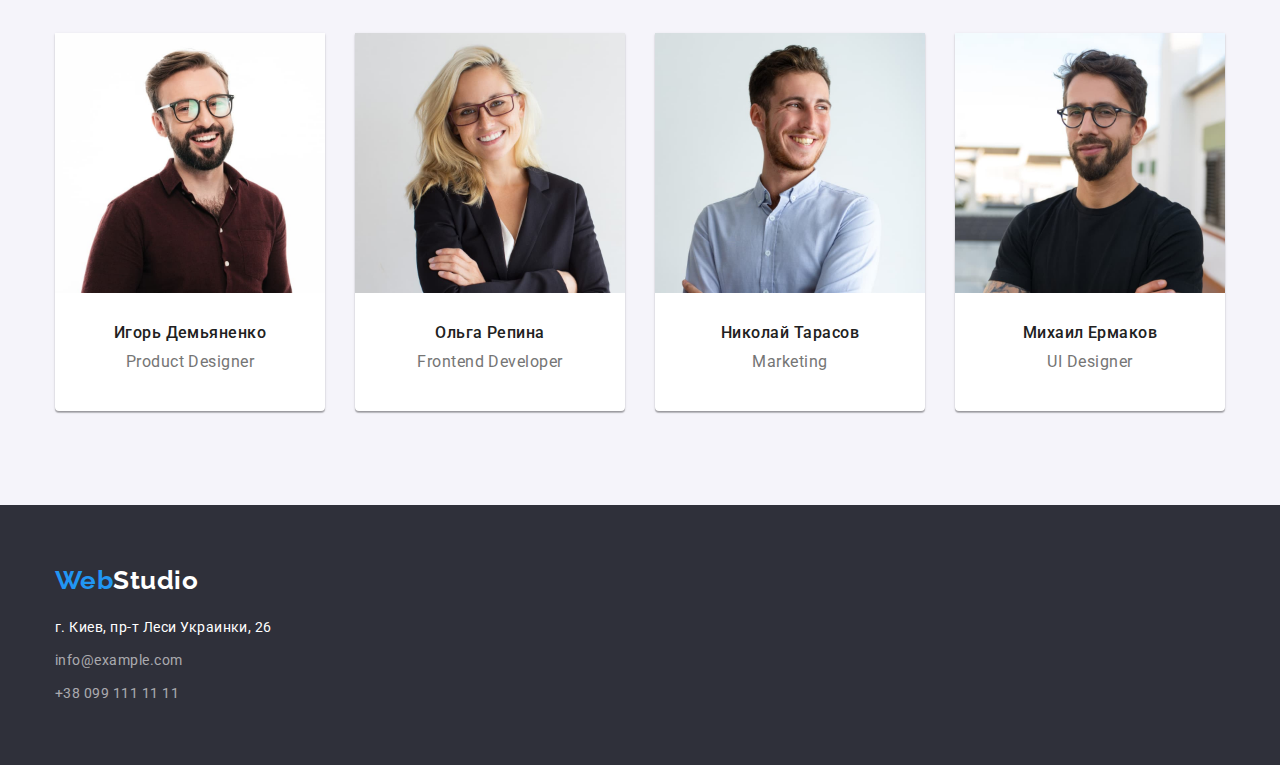
==== commit 41e7e421: "padding and margin update" ====
--- a/index.html
+++ b/index.html
@@ -80,8 +80,8 @@
         </section>
 
     <!--Деятельность-->
-        <section class="section">
-            <div class="container our-work">
+        <section class="our-work section">
+            <div class="container">
             <h2 class="work-title">Чем мы занимаемся</h2>
             <ul class="work list">
                 <li class="item">
--- a/css/styles.css
+++ b/css/styles.css
@@ -12,7 +12,7 @@
 }
 
 * {
-    outline: 1px solid tomato;
+    /* outline: 1px solid tomato; */
 }
 
 .body {
@@ -50,10 +50,13 @@
     padding-right: 15px;
 }
 
+
 /* page-header */
 
 .page-header {
     border-bottom: 1px solid #ECECEC;
+    padding-top: 24px;
+    padding-bottom: 25px;
 }
 
 .page-header .container {
@@ -93,8 +96,6 @@
 
 .site-nav-link {
     display: block;
-    padding-top: 32px;
-    padding-bottom: 32px;
 
 
     color: var(--secondary-color);
@@ -125,8 +126,6 @@
 
 .auth-nav-link {
     display: block;
-    padding-top: 32px;
-    padding-bottom: 32px;
    
     color: inherit;
     
@@ -168,6 +167,7 @@
 
 /* buttons */
 .hero-button {
+    min-width: 200px;
     display: block;
     padding: 10px 22px 10px 22px;
     margin-left: auto;
@@ -248,7 +248,11 @@
     font-size: 36px;
     line-height: 1.17;
     text-align: center;
-
+}
+
+.section {
+    padding-top: 94px;
+    padding-bottom: 94px;
 }
 
 /* visuali hidden */
@@ -272,7 +276,6 @@
 }
 
 .container.our-advantages {
-    margin-top: 94px;
 }
 
 .advantages .item {
@@ -302,6 +305,9 @@
 
 /* work list */
 
+.our-work {
+    padding-top: 0px;
+}
 
 .container .work {
     margin-top: 50px;
@@ -316,22 +322,11 @@
     margin-right: 30px;
 }
 
-.work-title {
-    margin-top: 94px;
-}
-
-
 /* team */
 
 
 .section.team {
     background-color: var(--team-color);
-}
-
-.container.our-team {
-    margin-top: 94px;
-    padding-top: 94px;
-    padding-bottom: 94px;
 }
 
 .container .team {
@@ -384,11 +379,6 @@
 }
 
 /* projects portfolio */
-
-.section.portfolio {
-    margin-top: 94px;
-    margin-bottom: 94px;
-}
 
 .section-title.our-portfolio {
     position: absolute;
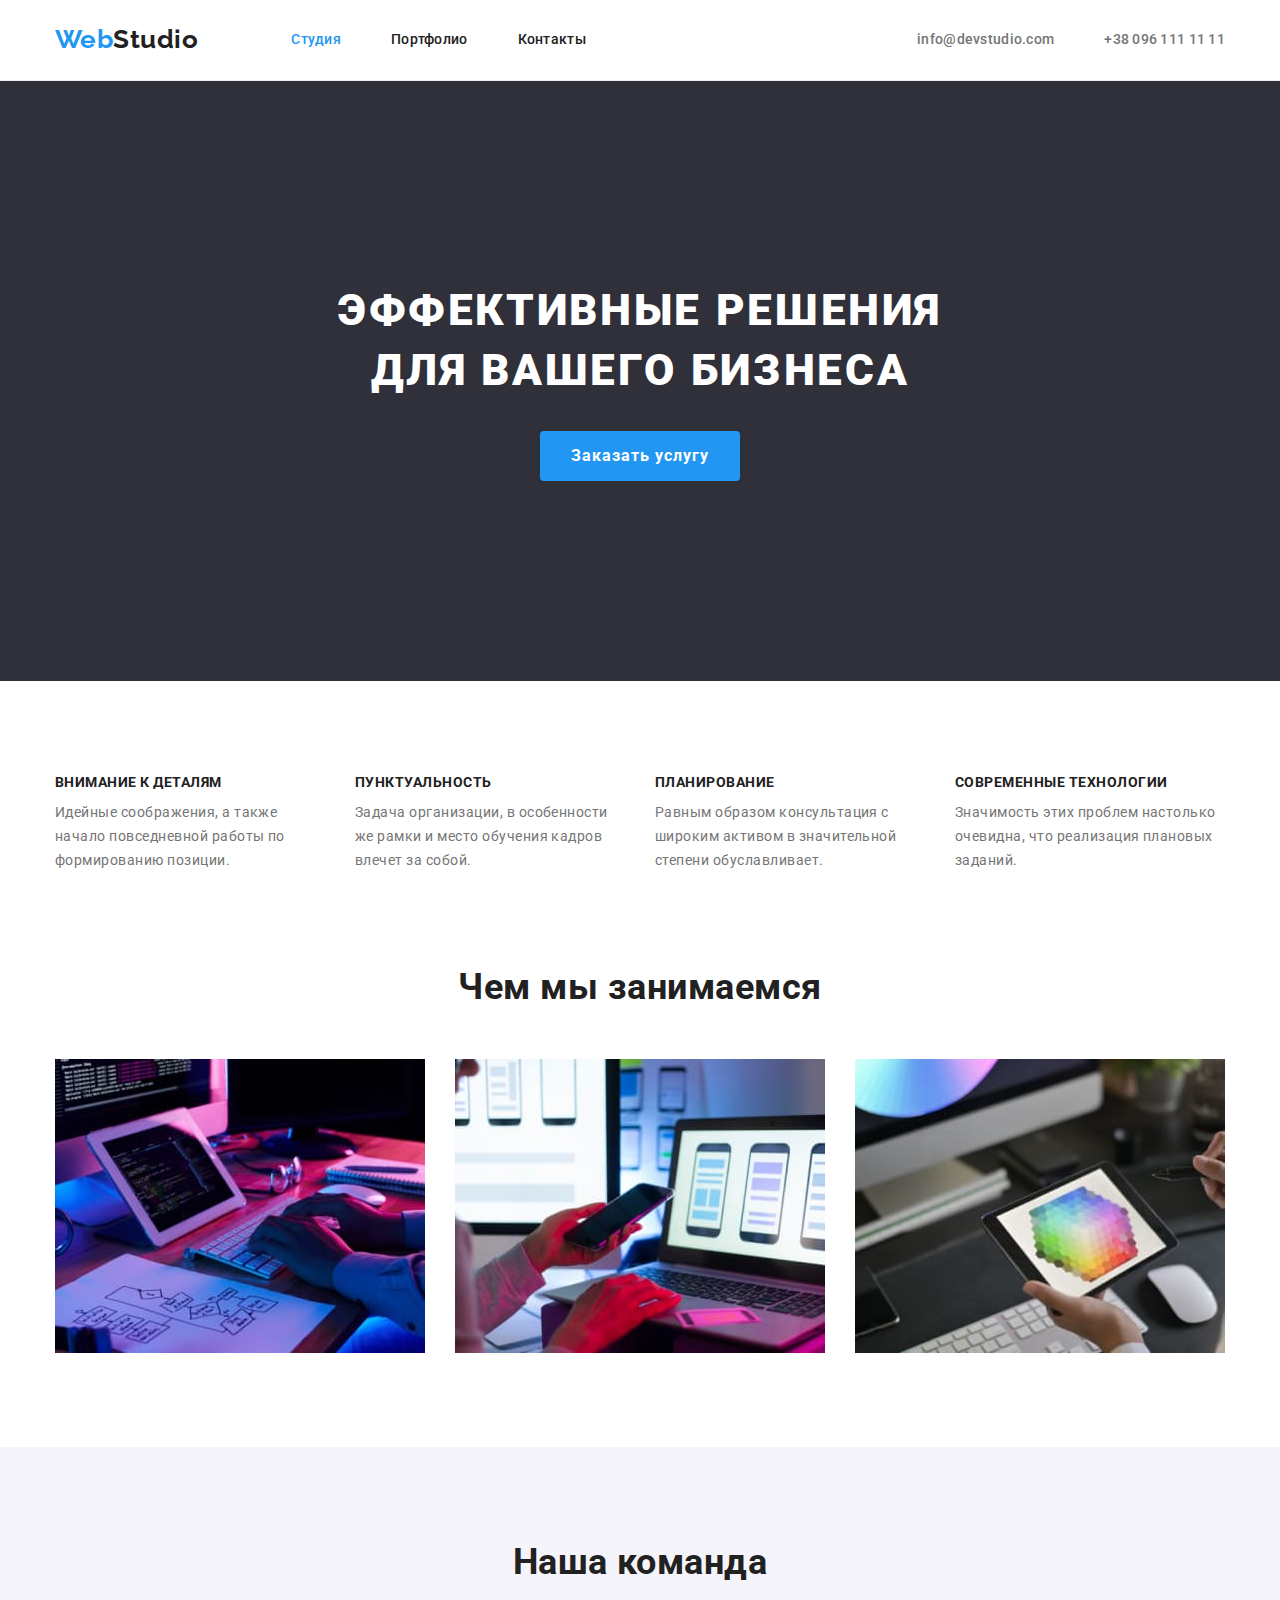
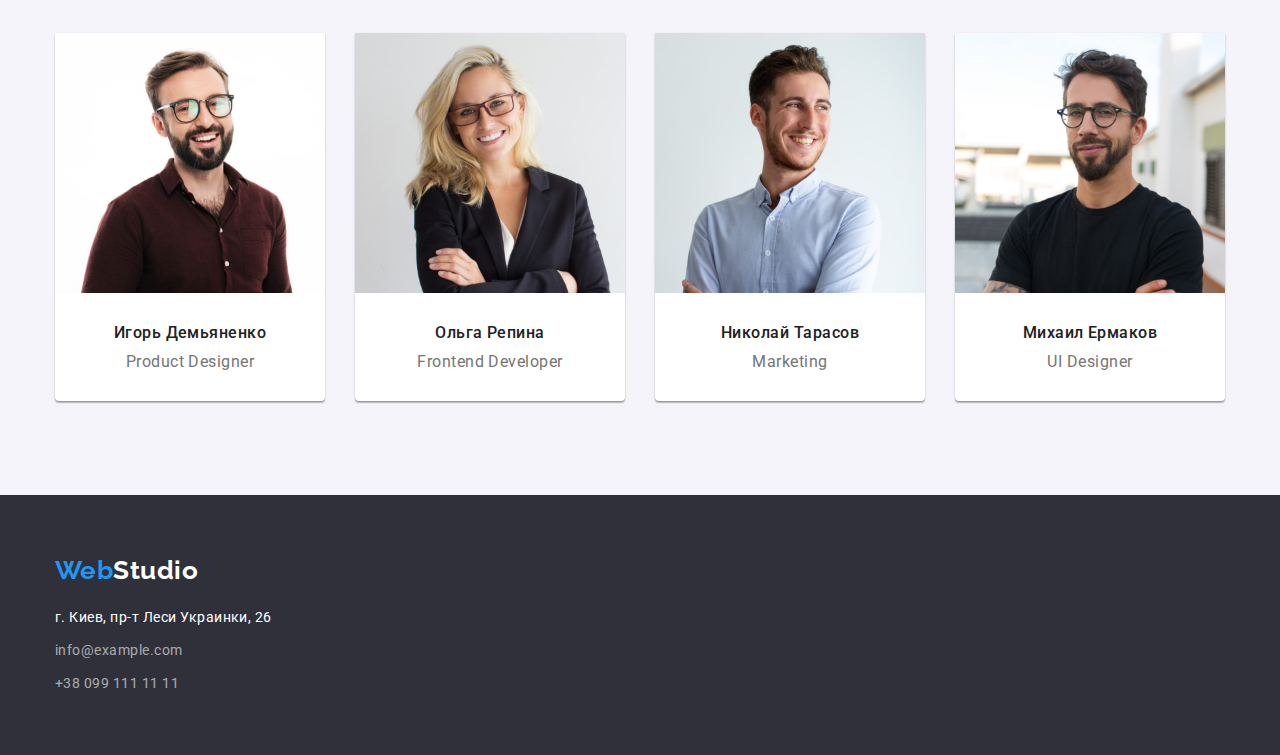
==== commit 7b8b7bb9: "mentor update" ====
--- a/index.html
+++ b/index.html
@@ -40,7 +40,7 @@
 
     <!--Герой-->
         <section class="hero">
-            <div class="container hero">
+            <div class="container">
                 <h1 class="hero-title">Эффективные решения <br /> для вашего бизнеса</h1>
                 <button type="button" class="hero-button">Заказать услугу</button>
             </div>
@@ -48,8 +48,8 @@
 
     <!--Особенности-->
         <section class="section">
-            <h2 class="advantages-main-title">Наши особенности</h2>
             <div class="container our-advantages">
+                <h2 class="advantages-main-title">Наши особенности</h2>
                 <ul class="advantages list">
                 <li class="item">
                     <h3 class="advantages-title">Внимание к деталям</h3>
@@ -104,23 +104,31 @@
                 <ul class="team list">
                     <li class="item">
                         <img src="./images/img.jpg" alt="Игорь Демьяненко" width="270" height="260">
+                    <div class="team-name-wrapper">
                         <h3 class="team-title">Игорь Демьяненко</h3>
                         <p class="team-text" lang="en">Product Designer</p>
+                    </div>
                     </li>
                     <li class="item">
                         <img src="./images/img(1).jpg" alt="Ольга Репина" width="270" height="260">
+                    <div class="team-name-wrapper">
                         <h3 class="team-title">Ольга Репина</h3>
                         <p class="team-text" lang="en">Frontend Developer</p>
+                    </div>
                     </li>
                     <li class="item">
                         <img src="./images/img(2).jpg" alt="Николай Тарасов" width="270" height="260">
+                    <div class="team-name-wrapper">
                         <h3 class="team-title">Николай Тарасов</h3>
                         <p class="team-text" lang="en">Marketing</p>
+                    </div>
                     </li>
                     <li class="item">
                         <img src="./images/img(3).jpg" alt="Михаил Ермаков" width="270" height="260">
+                    <div class="team-name-wrapper">
                         <h3 class="team-title">Михаил Ермаков</h3>
                         <p class="team-text" lang="en">UI Designer</p>
+                    </div>
                     </li>
                 </ul>
             </div>
--- a/css/styles.css
+++ b/css/styles.css
@@ -95,10 +95,7 @@
 }
 
 .site-nav-link {
-    display: block;
-
-
-    color: var(--secondary-color);
+   color: var(--secondary-color);
     
     font-weight: 500;
     font-size: 14px;
@@ -125,8 +122,6 @@
 }
 
 .auth-nav-link {
-    display: block;
-   
     color: inherit;
     
     font-weight: 500;
@@ -145,12 +140,10 @@
 /* hero */
 
 .hero {
-    background-color: #2F303A
-}
-
-.hero .container {
     padding-top: 200px;
     padding-bottom: 200px;
+    
+    background-color: #2F303A
 }
 
 .hero-title {
@@ -275,9 +268,6 @@
     display: flex;
 }
 
-.container.our-advantages {
-}
-
 .advantages .item {
     margin-right: 30px;
     width: calc((100% - 90px) / 4);
@@ -314,13 +304,11 @@
     display: flex;
 }
 
-.work.list {
-    width: calc((100% -60px) /3);
-}
-
-.work .item {
+
+.work .item:not(:last-child) {
     margin-right: 30px;
 }
+
 
 /* team */
 
@@ -336,12 +324,12 @@
 .team .item {
     width: calc((100% -90px) /4);
     margin-right: 30px;
-    padding-bottom: 30px;
 
     box-shadow: 0px 1px 3px rgba(0, 0, 0, 0.12), 0px 1px 1px rgba(0, 0, 0, 0.14), 0px 2px 1px rgba(0, 0, 0, 0.2);
     border-radius: 0px 0px 4px 4px;
 
     background-color: var(--white-color);
+    text-align: center;
 }
 
 .team .item:nth-child(4n) {
@@ -354,14 +342,9 @@
     background-color: var(--team-color);
 }
 
-.team-title {
+.team .team-name-wrapper {
     margin-top: 30px;
-}
-
-.team-title,
-.team-text {
-    text-align: center;
-    margin-bottom: 10px;
+    margin-bottom: 30px;
 }
 
 .team p {
@@ -370,6 +353,8 @@
 }
 
 .team h3 {
+    margin-bottom: 10px;
+    
     color: var(--secondary-color);
     
     font-weight: 500;
@@ -403,8 +388,8 @@
 }
 
 
-.container.our-projects {
-    margin-top: 34px;
+.projects {
+    margin-top: 50px;
 }
 
 .container .projects {
@@ -421,27 +406,20 @@
     text-decoration: none;
 }
 
-.projects-link .title {
-    padding-top: 20px;
-    padding-left: 24px;
-    padding-right: 24px;
-    padding-bottom: 8px;
-}
-
-.projects-link .text {
-    padding-left: 24px;
-    padding-right: 24px;
-}
-
-.projects .item {
-    padding-bottom: 20px;
-
-    outline: 1px solid #EEEEEE;
-}
-
 .projects .item {
     margin-right: 30px;
     margin-bottom: 30px;
+}
+
+.projects-card-wrapper {
+    padding: 20px 24px 20px 24px;
+
+    border: 1px solid #EEEEEE;
+    border-top: none;
+}
+
+.projects-card-wrapper p {
+    margin-top: 4px;
 }
 
 .projects .item:nth-child(3n) {
@@ -465,14 +443,12 @@
 /* footer */
 
 .footer {
+    padding-top: 60px;
+    padding-bottom: 60px;
+
     background-color: var(--grey-color);
     margin-right: auto;
     margin-left: auto;
-}
-
-.footer .container {
-    padding-top: 60px;
-    padding-bottom: 60px;
 }
 
 .footer-logo {
@@ -502,7 +478,7 @@
     color: var(--accent-color);
 }
 
-.address {
+.address.list {
     margin-top: 20px;
 }
 
